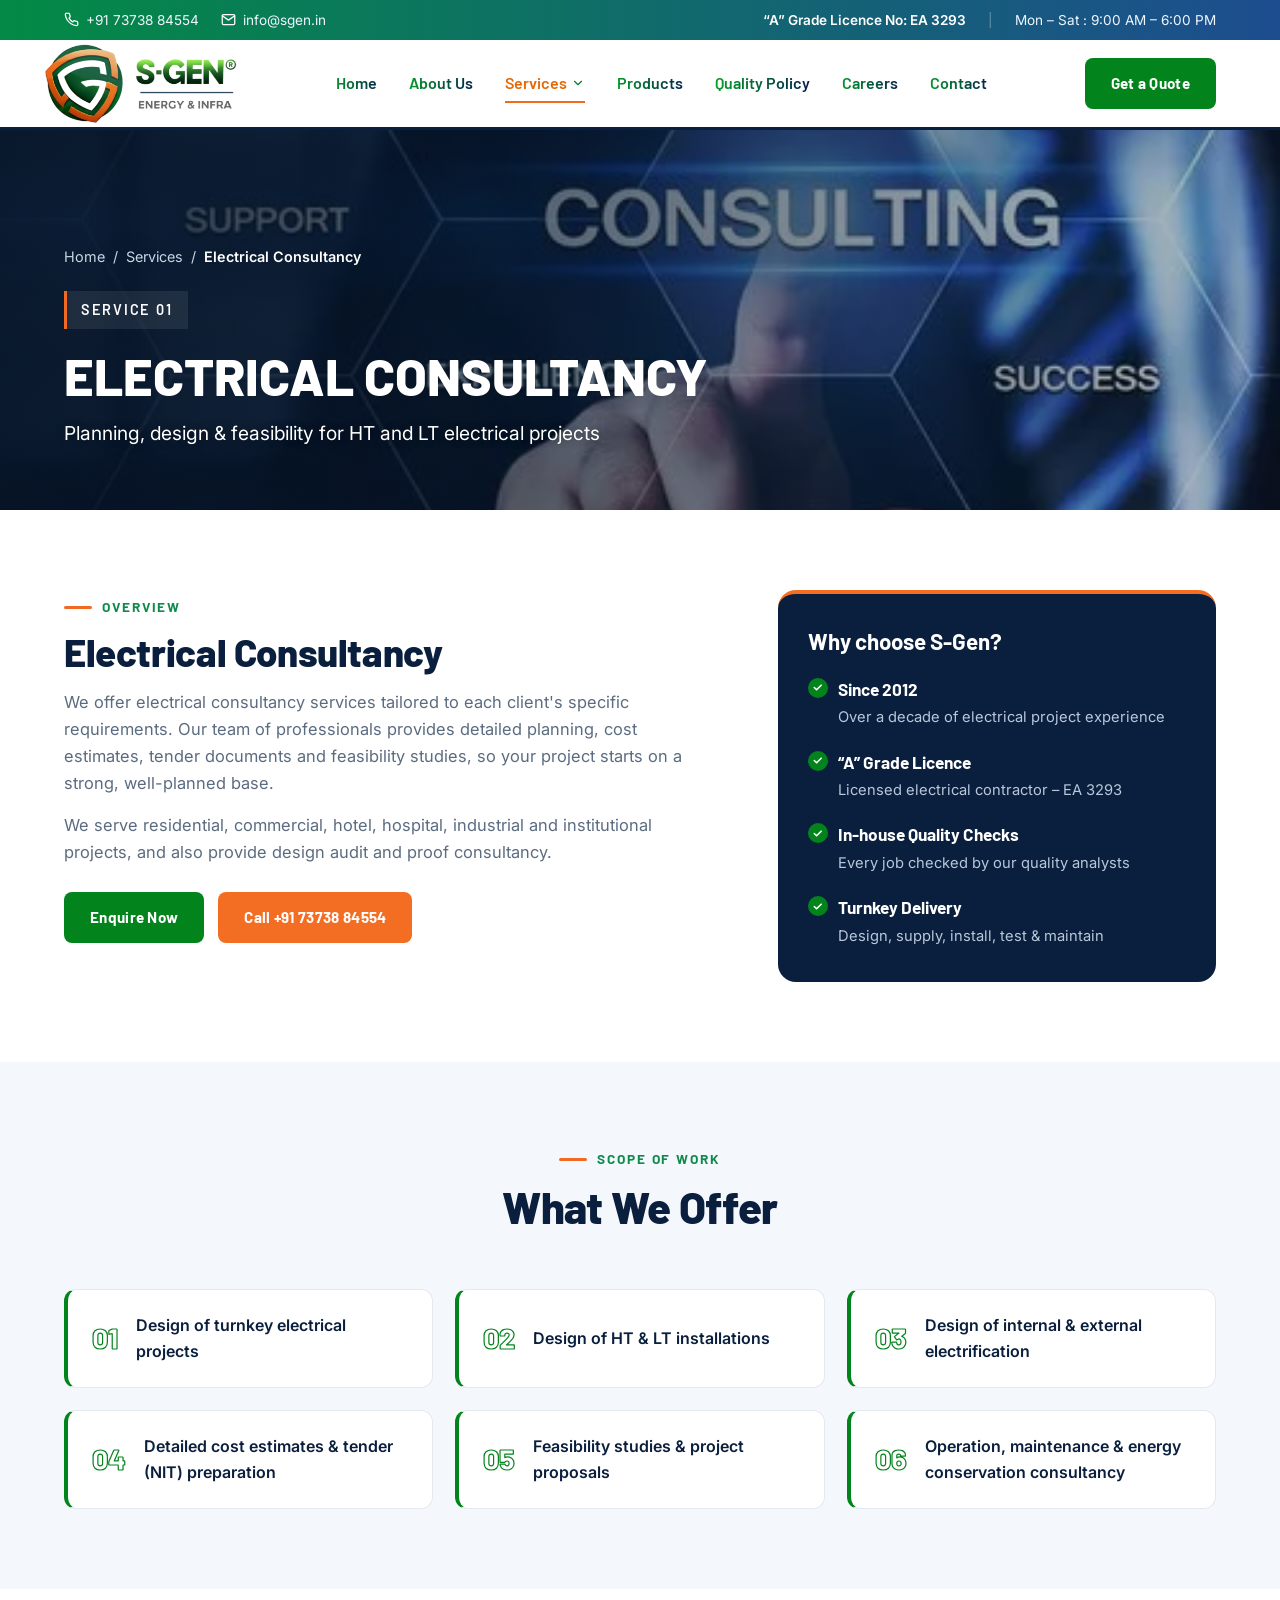
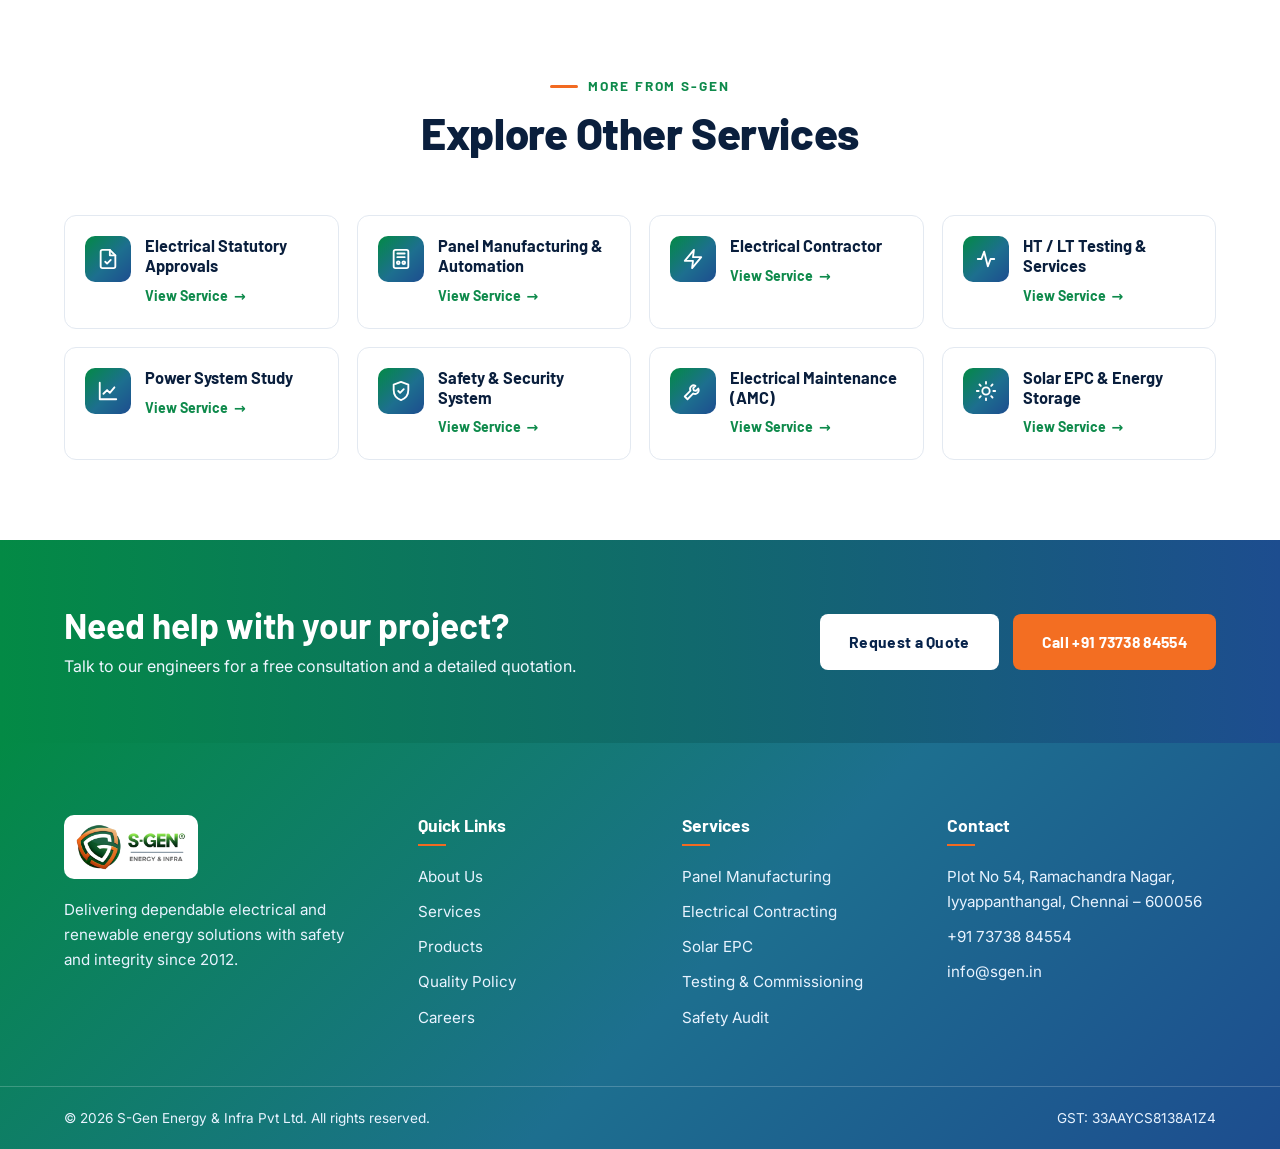
==== service.html @ c8e38b55 "New design,service dropdown and service pages" ====
<!DOCTYPE html>
<html lang="en">
<head>
  <meta charset="UTF-8">
  <meta name="viewport" content="width=device-width, initial-scale=1.0">
  <title>Services | S-Gen Energy &amp; Infra Pvt Ltd</title>
  <meta name="description" content="S-Gen Energy & Infra Pvt Ltd, Chennai – Design, manufacture, installation and maintenance of electrical panels, electrical contracting, Solar EPC, testing & commissioning and electrical safety audits.">

  <!-- Fonts: Barlow (industrial headings) + Inter (clean body) -->
  <link rel="preconnect" href="https://fonts.googleapis.com">
  <link rel="preconnect" href="https://fonts.gstatic.com" crossorigin>
  <link href="https://fonts.googleapis.com/css2?family=Barlow:wght@500;600;700;800&family=Inter:wght@400;500;600;700&display=swap" rel="stylesheet">

  <link rel="stylesheet" href="sgen.css">
  <link rel="icon" href="assets/favicon.ico" sizes="32x32">
</head>

<body id="top">

<!-- ================= TOP BAR ================= -->
<div class="topbar">
  <div class="container topbar-inner">
    <div class="topbar-left">
      <a href="tel:+917373884554">
        <svg viewBox="0 0 24 24" aria-hidden="true"><path d="M22 16.9v3a2 2 0 0 1-2.2 2 19.8 19.8 0 0 1-8.6-3.1 19.5 19.5 0 0 1-6-6A19.8 19.8 0 0 1 2.1 4.2 2 2 0 0 1 4.1 2h3a2 2 0 0 1 2 1.7c.1.9.4 1.8.7 2.7a2 2 0 0 1-.5 2.1L8 9.8a16 16 0 0 0 6 6l1.3-1.3a2 2 0 0 1 2.1-.4c.9.3 1.8.6 2.7.7a2 2 0 0 1 1.7 2z"/></svg>
        +91 73738 84554
      </a>
      <a href="mailto:info@sgen.in">
        <svg viewBox="0 0 24 24" aria-hidden="true"><rect x="2" y="4" width="20" height="16" rx="2"/><path d="m22 6-10 7L2 6"/></svg>
        info@sgen.in
      </a>
    </div>
    <div class="topbar-right">
      <span class="badge-mini">“A” Grade Licence No: EA 3293</span>
      <span class="topbar-sep">|</span>
      <span>Mon – Sat : 9:00 AM – 6:00 PM</span>
    </div>
  </div>
</div>

<!-- ================= HEADER ================= -->
<header class="site-header" id="siteHeader">
  <div class="container header-inner">
    <a href="index.html" class="brand" aria-label="S-Gen Energy & Infra – Home">
      <img src="images/sgenlogo (2).png" alt="S-Gen Energy & Infra Logo" class="site-logo">
    </a>

    <nav id="mainNav" class="nav" aria-label="Main navigation">
      <a href="index.html#home">Home</a>
      <a href="index.html#about">About Us</a>
      <div class="nav-dropdown">
        <a href="index.html#services" class="nav-drop-link active">Services
          <svg class="drop-caret" viewBox="0 0 24 24" aria-hidden="true"><polyline points="6 9 12 15 18 9"></polyline></svg>
        </a>
        <button type="button" class="drop-btn" aria-label="Show services list" aria-expanded="false">
          <svg viewBox="0 0 24 24" aria-hidden="true"><polyline points="6 9 12 15 18 9"></polyline></svg>
        </button>
        <div class="dropdown-menu">
          <a href="service.html?s=consultancy">Electrical Consultancy</a>
          <a href="service.html?s=approvals">Electrical Statutory Approvals</a>
          <a href="service.html?s=panels">Panel Manufacturing &amp; Automation</a>
          <a href="service.html?s=contractor">Electrical Contractor</a>
          <a href="service.html?s=testing">HT / LT Testing &amp; Services</a>
          <a href="service.html?s=power-study">Power System Study</a>
          <a href="service.html?s=safety">Safety &amp; Security System</a>
          <a href="service.html?s=maintenance">Electrical Maintenance</a>
          <a href="service.html?s=solar">Solar EPC &amp; Energy Storage</a>
          <a href="index.html#projects" class="dropdown-projects">Our Projects</a>
        </div>
      </div>
      <a href="index.html#products">Products</a>
      <a href="index.html#quality-policy">Quality Policy</a>
      <a href="index.html#careers">Careers</a>
      <a href="index.html#contact">Contact</a>
      <a href="index.html#contact" class="nav-cta-mobile">Get a Quote</a>
    </nav>

    <div class="header-actions">
      <a href="index.html#contact" class="btn btn-primary header-cta">Get a Quote</a>
      <button id="menuBtn" class="menu-btn" aria-label="Open menu" aria-expanded="false" aria-controls="mainNav">
        <span></span><span></span><span></span>
      </button>
    </div>
  </div>
</header>

<!-- ================= SERVICE BANNER ================= -->
<section class="svc-banner">
  <div class="svc-banner-img" id="svcBannerImg"></div>
  <div class="svc-banner-overlay"></div>
  <div class="container svc-banner-inner">
    <nav class="breadcrumb" aria-label="Breadcrumb">
      <a href="index.html">Home</a><span>/</span><a href="index.html#services">Services</a><span>/</span><strong id="svcCrumb"></strong>
    </nav>
    <span class="hero-eyebrow" id="svcNum">Service</span>
    <h1 id="svcTitle"></h1>
    <p id="svcTagline"></p>
  </div>
</section>

<!-- ================= OVERVIEW ================= -->
<section class="section svc-overview">
  <div class="container svc-overview-grid">
    <div class="svc-overview-text reveal">
      <span class="eyebrow">Overview</span>
      <h2 class="section-title" id="svcHeading"></h2>
      <div id="svcIntro"></div>
      <div class="about-ctas">
        <a href="index.html#contact" class="btn btn-primary">Enquire Now</a>
        <a href="tel:+917373884554" class="btn btn-ghost">Call +91 73738 84554</a>
      </div>
    </div>

    <aside class="svc-why reveal">
      <h3>Why choose S-Gen?</h3>
      <ul>
        <li><strong>Since 2012</strong><span>Over a decade of electrical project experience</span></li>
        <li><strong>&ldquo;A&rdquo; Grade Licence</strong><span>Licensed electrical contractor – EA 3293</span></li>
        <li><strong>In-house Quality Checks</strong><span>Every job checked by our quality analysts</span></li>
        <li><strong>Turnkey Delivery</strong><span>Design, supply, install, test &amp; maintain</span></li>
      </ul>
    </aside>
  </div>
</section>

<!-- ================= WHAT WE OFFER ================= -->
<section class="section svc-offers">
  <div class="container">
    <div class="section-head reveal">
      <span class="eyebrow">Scope of Work</span>
      <h2 class="section-title">What We Offer</h2>
    </div>
    <div class="offer-grid" id="svcOffers"></div>
  </div>
</section>

<!-- ================= OTHER SERVICES ================= -->
<section class="section svc-others">
  <div class="container">
    <div class="section-head reveal">
      <span class="eyebrow">More From S-Gen</span>
      <h2 class="section-title">Explore Other Services</h2>
    </div>
    <div class="others-grid" id="svcOthers"></div>
  </div>
</section>

<!-- ================= CTA BAND ================= -->
<section class="cta-band">
  <div class="container cta-inner">
    <div>
      <h2>Need help with your project?</h2>
      <p>Talk to our engineers for a free consultation and a detailed quotation.</p>
    </div>
    <div class="cta-actions">
      <a href="index.html#contact" class="btn btn-light btn-lg">Request a Quote</a>
      <a href="tel:+917373884554" class="btn btn-ghost btn-lg">Call +91 73738 84554</a>
    </div>
  </div>
</section>

<!-- ================= FOOTER ================= -->
<footer class="site-footer">
  <div class="container footer-grid">
    <div class="footer-brand">
      <img src="images/sgenlogo (2).png" alt="S-Gen Energy & Infra" class="footer-logo">
      <p>Delivering dependable electrical and renewable energy solutions with safety and integrity since 2012.</p>
    </div>

    <div>
      <h4>Quick Links</h4>
      <ul>
        <li><a href="index.html#about">About Us</a></li>
        <li><a href="index.html#services">Services</a></li>
        <li><a href="index.html#products">Products</a></li>
        <li><a href="index.html#quality-policy">Quality Policy</a></li>
        <li><a href="index.html#careers">Careers</a></li>
      </ul>
    </div>

    <div>
      <h4>Services</h4>
      <ul>
        <li><a href="index.html#services">Panel Manufacturing</a></li>
        <li><a href="index.html#services">Electrical Contracting</a></li>
        <li><a href="index.html#services">Solar EPC</a></li>
        <li><a href="index.html#services">Testing &amp; Commissioning</a></li>
        <li><a href="index.html#services">Safety Audit</a></li>
      </ul>
    </div>

    <div>
      <h4>Contact</h4>
      <ul class="footer-contact">
        <li>Plot No 54, Ramachandra Nagar, Iyyappanthangal, Chennai – 600056</li>
        <li><a href="tel:+917373884554">+91 73738 84554</a></li>
        <li><a href="mailto:info@sgen.in">info@sgen.in</a></li>
      </ul>
    </div>
  </div>

  <div class="footer-bottom">
    <div class="container footer-bottom-inner">
      <span>&copy; <span id="year">2026</span> S-Gen Energy &amp; Infra Pvt Ltd. All rights reserved.</span>
      <span>GST: 33AAYCS8138A1Z4</span>
    </div>
  </div>
</footer>

<a href="#top" class="back-to-top" id="backToTop" aria-label="Back to top">
  <svg viewBox="0 0 24 24" aria-hidden="true"><polyline points="6 15 12 9 18 15"></polyline></svg>
</a>

<!-- Service content + page script (all inside this file, no extra JS files needed) -->
<script>
/* =========================================================
   S-GEN SERVICES DATA — edit text / pictures here
   (used by service.html)
   ========================================================= */
const SGEN_SERVICES = [
  {
    "id": "consultancy",
    "num": 1,
    "title": "Electrical Consultancy",
    "tagline": "Planning, design & feasibility for HT and LT electrical projects",
    "short": "Detailed planning, cost estimates, tender support and feasibility studies for HT &amp; LT installations and turnkey projects.",
    "img": "excess-saving-proposal-consultancy-services-500x500.webp",
    "icon": "<svg viewBox=\"0 0 24 24\" aria-hidden=\"true\"><path d=\"M14 2H6a2 2 0 0 0-2 2v16a2 2 0 0 0 2 2h12a2 2 0 0 0 2-2V8z\"/><path d=\"M14 2v6h6M8 13h8M8 17h5\"/></svg>",
    "intro": [
      "We offer electrical consultancy services tailored to each client's specific requirements. Our team of professionals provides detailed planning, cost estimates, tender documents and feasibility studies, so your project starts on a strong, well-planned base.",
      "We serve residential, commercial, hotel, hospital, industrial and institutional projects, and also provide design audit and proof consultancy."
    ],
    "offers": [
      "Design of turnkey electrical projects",
      "Design of HT &amp; LT installations",
      "Design of internal &amp; external electrification",
      "Detailed cost estimates &amp; tender (NIT) preparation",
      "Feasibility studies &amp; project proposals",
      "Operation, maintenance &amp; energy conservation consultancy"
    ]
  },
  {
    "id": "approvals",
    "num": 2,
    "title": "Electrical Statutory Approvals",
    "tagline": "Hassle-free statutory approvals and liaisoning, start to finish",
    "short": "End-to-end support for electrical approvals and liaisoning with statutory authorities.",
    "img": "images/services/approvals.jpg",
    "icon": "<svg viewBox=\"0 0 24 24\" aria-hidden=\"true\"><path d=\"M14 2H6a2 2 0 0 0-2 2v16a2 2 0 0 0 2 2h12a2 2 0 0 0 2-2V8z\"/><path d=\"M14 2v6h6M9 15l2 2 4-4\"/></svg>",
    "intro": [
      "Getting statutory approvals can be slow and confusing. We handle the complete process for you – documentation, drawings, submissions and follow-up – so your installation is approved and energised without delays.",
      "As an “A” Grade licensed electrical contractor (Licence No. EA 3293), we understand the rules and work closely with the authorities."
    ],
    "offers": [
      "Preparation of approval drawings &amp; documents",
      "Liaisoning with Electrical Inspectorate &amp; TANGEDCO",
      "HT / LT service connection applications",
      "Load sanction &amp; enhancement",
      "Inspection support &amp; safety certificates",
      "Follow-up until final approval"
    ]
  },
  {
    "id": "panels",
    "num": 3,
    "title": "Panel Manufacturing &amp; Automation",
    "tagline": "In-house electrical panels and automation, built to your specifications",
    "short": "LT, PCC, MCC, APFC and control panels, plus industrial automation systems built to your specifications.",
    "img": "panel board design.jpg",
    "icon": "<svg viewBox=\"0 0 24 24\" aria-hidden=\"true\"><rect x=\"4\" y=\"2\" width=\"16\" height=\"20\" rx=\"2\"/><path d=\"M8 6h8M8 10h8\"/><circle cx=\"9\" cy=\"16\" r=\"1.5\"/><circle cx=\"15\" cy=\"16\" r=\"1.5\"/></svg>",
    "intro": [
      "We design and manufacture a wide range of electrical panels in-house. Every panel goes through strict quality checks by our quality analysts, and is known for its smooth finish, reliability and corrosion resistance.",
      "We also build automation and control panels that make industrial operations safer and more efficient."
    ],
    "offers": [
      "Main LT panels &amp; Power Control Centres (PCC)",
      "Motor Control Centres (MCC)",
      "APFC (Automatic Power Factor Correction) panels",
      "Distribution boards &amp; feeder pillars",
      "PLC &amp; automation control panels",
      "Custom panels built to your specifications"
    ]
  },
  {
    "id": "contractor",
    "num": 4,
    "title": "Electrical Contractor",
    "tagline": "Turnkey HT & LT electrical works for industry and commerce",
    "short": "HT/LT works – bus ducts, rising mains, cable trays, cable laying &amp; termination, indoor/outdoor lighting and earthing.",
    "img": "lt-panel-installation-service.jpg",
    "icon": "<svg viewBox=\"0 0 24 24\" aria-hidden=\"true\"><path d=\"M13 2 3 14h9l-1 8 10-12h-9z\"/></svg>",
    "intro": [
      "We are a trusted electrical contractor for industrial, commercial and institutional projects. From the main incomer to the last light point, we handle complete HT and LT electrical works on a turnkey basis.",
      "Our experienced site engineers and technicians follow safety standards on every site and complete work on schedule."
    ],
    "offers": [
      "HT &amp; LT electrical installation works",
      "Bus ducts &amp; rising mains",
      "Cable trays, cable laying &amp; termination",
      "Internal &amp; external electrification",
      "Indoor / outdoor lighting installation",
      "Earthing &amp; lightning protection systems"
    ]
  },
  {
    "id": "testing",
    "num": 5,
    "title": "HT / LT Testing &amp; Services",
    "tagline": "Certified testing, calibration and commissioning of HT & LT systems",
    "short": "Testing, relay calibration and commissioning of HT and LT systems by certified engineers.",
    "img": "ht testing service image.webp",
    "icon": "<svg viewBox=\"0 0 24 24\" aria-hidden=\"true\"><path d=\"M3 12h4l3-8 4 16 3-8h4\"/></svg>",
    "intro": [
      "Before any system is energised, it must be tested properly. Our certified engineers test, calibrate and commission HT and LT equipment using modern testing instruments, and provide clear test reports.",
      "Regular testing also helps find problems early, before they cause breakdowns."
    ],
    "offers": [
      "Transformer testing &amp; oil testing",
      "Relay testing &amp; calibration",
      "Breaker, CT &amp; PT testing",
      "Cable insulation (IR / HV) testing",
      "Earth resistance testing",
      "Pre-commissioning checks &amp; test reports"
    ]
  },
  {
    "id": "power-study",
    "num": 6,
    "title": "Power System Study",
    "tagline": "Analysis that makes your power system safer and more efficient",
    "short": "Load flow, power quality and protection studies to keep your electrical system safe and efficient.",
    "img": "images/services/power-study.jpg",
    "icon": "<svg viewBox=\"0 0 24 24\" aria-hidden=\"true\"><path d=\"M3 3v18h18\"/><path d=\"m7 15 4-4 3 3 5-6\"/></svg>",
    "intro": [
      "A power system study shows how your electrical network really performs. We analyse your system to find weak points, improve power quality and make sure protection devices work correctly during faults.",
      "The result is a safer, more efficient and more reliable power system, with lower energy losses."
    ],
    "offers": [
      "Load flow analysis",
      "Short circuit study",
      "Protection relay coordination",
      "Harmonic analysis &amp; power quality study",
      "Power factor improvement study",
      "Energy audit &amp; loss reduction"
    ]
  },
  {
    "id": "safety",
    "num": 7,
    "title": "Safety &amp; Security System",
    "tagline": "Protecting people and property with audits and safety systems",
    "short": "Electrical safety audits, safety and security system installations for all sectors.",
    "img": "images/services/safety.jpg",
    "icon": "<svg viewBox=\"0 0 24 24\" aria-hidden=\"true\"><path d=\"M12 2 4 5v6c0 5 3.4 9.3 8 11 4.6-1.7 8-6 8-11V5z\"/><path d=\"m9 12 2 2 4-4\"/></svg>",
    "intro": [
      "The safety of people and property comes first. We carry out electrical safety audits and install safety and security systems that protect your premises around the clock.",
      "Our audits clearly identify risks and give practical, cost-effective recommendations."
    ],
    "offers": [
      "Electrical safety audits &amp; inspections",
      "Thermography (hot-spot) surveys",
      "Fire alarm &amp; detection systems",
      "CCTV &amp; surveillance systems",
      "Access control systems",
      "Earthing &amp; lightning arrester checks"
    ]
  },
  {
    "id": "maintenance",
    "num": 8,
    "title": "Electrical Maintenance (AMC)",
    "tagline": "Annual maintenance contracts that prevent costly breakdowns",
    "short": "Annual maintenance for all HT/LT electrical equipment, along with skilled manpower services.",
    "img": "images/services/maintenance.jpg",
    "icon": "<svg viewBox=\"0 0 24 24\" aria-hidden=\"true\"><path d=\"M14.7 6.3a4 4 0 0 0-5.4 5.4L3 18l3 3 6.3-6.3a4 4 0 0 0 5.4-5.4l-2.5 2.5-2.4-.6-.6-2.4z\"/></svg>",
    "intro": [
      "Regular maintenance keeps your electrical system running without unexpected breakdowns. Our Annual Maintenance Contract (AMC) covers all HT and LT electrical equipment, with planned visits and quick breakdown support.",
      "We can also provide skilled manpower for day-to-day operation of your electrical systems."
    ],
    "offers": [
      "Annual Maintenance Contracts (AMC) for HT &amp; LT equipment",
      "Preventive &amp; scheduled maintenance",
      "Breakdown &amp; emergency support",
      "Transformer &amp; panel maintenance",
      "Skilled manpower / O&amp;M services",
      "Maintenance reports &amp; records"
    ]
  },
  {
    "id": "solar",
    "num": 9,
    "title": "Solar EPC &amp; Energy Storage",
    "tagline": "Clean solar power with battery and hybrid backup systems",
    "short": "Rooftop and ground-mounted solar EPC with battery and hybrid backup systems.",
    "img": "images/services/solar.jpg",
    "icon": "<svg viewBox=\"0 0 24 24\" aria-hidden=\"true\"><circle cx=\"12\" cy=\"12\" r=\"4\"/><path d=\"M12 2v2M12 20v2M4.9 4.9l1.4 1.4M17.7 17.7l1.4 1.4M2 12h2M20 12h2M4.9 19.1l1.4-1.4M17.7 6.3l1.4-1.4\"/></svg>",
    "intro": [
      "Cut your power bills with clean solar energy. We provide complete solar EPC – design, supply, installation and commissioning – for rooftop and ground-mounted systems, along with battery and hybrid backup solutions.",
      "We design every system for your site and energy needs, so you get the best return on investment."
    ],
    "offers": [
      "Rooftop &amp; ground-mounted solar plants",
      "On-grid, off-grid &amp; hybrid systems",
      "Battery energy storage &amp; backup",
      "Net-metering approvals",
      "Solar plant operation &amp; maintenance",
      "Energy savings assessment"
    ]
  }
];

/* =========================================================
   SERVICE PAGE — fills service.html from services-data.js
   Link format: service.html?s=consultancy
   ========================================================= */
(function () {
  if (typeof SGEN_SERVICES === "undefined") return;

  const params = new URLSearchParams(location.search);
  const svc = SGEN_SERVICES.find((x) => x.id === params.get("s")) || SGEN_SERVICES[0];
  const $ = (id) => document.getElementById(id);
  const num = String(svc.num).padStart(2, "0");

  // Banner
  document.title = `${svc.title.replace(/&amp;/g, "&")} | S-Gen Energy & Infra Pvt Ltd`;
  $("svcBannerImg").style.backgroundImage = `url("${encodeURI(svc.img)}")`;
  $("svcNum").textContent = `Service ${num}`;
  $("svcTitle").innerHTML = svc.title;
  $("svcCrumb").innerHTML = svc.title;
  $("svcTagline").textContent = svc.tagline;

  // Overview
  $("svcHeading").innerHTML = svc.title;
  $("svcIntro").innerHTML = svc.intro.map((p) => `<p>${p}</p>`).join("");

  // What we offer
  $("svcOffers").innerHTML = svc.offers.map((o, i) => `
    <div class="offer-card reveal">
      <span class="offer-num">${String(i + 1).padStart(2, "0")}</span>
      <p>${o}</p>
    </div>`).join("");

  // Other services
  $("svcOthers").innerHTML = SGEN_SERVICES.filter((x) => x.id !== svc.id).map((x) => `
    <a class="other-card reveal" href="service.html?s=${x.id}">
      <div class="service-icon">${x.icon}</div>
      <div>
        <h3>${x.title}</h3>
        <span class="btn-link">View Service <span aria-hidden="true">→</span></span>
      </div>
    </a>`).join("");
})();

/* Safety: if anything stops the scroll animation, still show all content after 1.5s */
setTimeout(function () {
  document.querySelectorAll(".reveal").forEach(function (el) { el.classList.add("in-view"); });
}, 1500);
</script>
<script src="sgen.js"></script>
</body>
</html>
---- sgen.css ----
/* =========================================================
   S-GEN ENERGY & INFRA — Corporate Theme
   Colours: Deep Navy (trust) + Brand Green (energy) + Orange (action)
   ========================================================= */

:root {
  --navy-900: #061528;
  --navy-800: #0a1f3d;
  --navy-700: #12305a;
  --green-600: #0e8a4b;
  --green-500: #12a35a;
  --orange-500: #f26a21;
  --orange-600: #d9561a;

  /* Your original brand colours */
  --brand-green: #03831c;
  --brand-orange: #f36e22;
  --hover-bg: #d9d9d9;
  --hover-text: #07234b;
  --grad-brand: linear-gradient(135deg, #038a45 0%, #1d6f8f 55%, #1d4d8f 100%);
  --grad-brand-h: linear-gradient(90deg, #038a45 0%, #1d4d8f 100%);

  --bg: #ffffff;
  --bg-soft: #f4f7fb;
  --text: #0f1b2d;
  --muted: #5b6b80;
  --line: #e3e9f1;

  --radius: 14px;
  --radius-sm: 8px;
  --shadow-sm: 0 2px 8px rgba(10, 31, 61, 0.06);
  --shadow-md: 0 12px 32px rgba(10, 31, 61, 0.10);
  --shadow-lg: 0 24px 60px rgba(10, 31, 61, 0.18);

  --font-head: "Barlow", "Segoe UI", system-ui, sans-serif;
  --font-body: "Inter", "Segoe UI", system-ui, -apple-system, Roboto, Arial, sans-serif;

  --topbar-h: 40px;
  --header-h: 90px;
  --container: 1200px;
}

/* ---------- Reset ---------- */
*, *::before, *::after { box-sizing: border-box; margin: 0; padding: 0; }
html { scroll-behavior: smooth; scroll-padding-top: calc(var(--header-h) + 8px); }
body {
  font-family: var(--font-body);
  font-size: 16px;
  line-height: 1.65;
  color: var(--text);
  background: var(--bg);
  -webkit-font-smoothing: antialiased;
  overflow-x: hidden;
}
img { max-width: 100%; display: block; }
a { color: inherit; text-decoration: none; }
ul { list-style: none; }
button { font: inherit; cursor: pointer; }
svg { fill: none; stroke: currentColor; stroke-width: 2; stroke-linecap: round; stroke-linejoin: round; }

.container {
  width: 100%;
  max-width: var(--container);
  margin-inline: auto;
  padding-inline: 24px;
}

/* ---------- Typography helpers ---------- */
h1, h2, h3, h4 { font-family: var(--font-head); line-height: 1.2; color: var(--navy-800); }

.eyebrow {
  display: inline-flex;
  align-items: center;
  gap: 10px;
  font-family: var(--font-head);
  font-weight: 700;
  font-size: 0.85rem;
  letter-spacing: 0.14em;
  text-transform: uppercase;
  color: var(--green-600);
  margin-bottom: 10px;
}
.eyebrow::before {
  content: "";
  width: 28px;
  height: 3px;
  background: var(--orange-500);
  border-radius: 2px;
}
.eyebrow-light { color: #ffffff; }

.section { padding: 96px 0; }
.section-head { max-width: 680px; margin: 0 auto 56px; text-align: center; }
.section-head .eyebrow { justify-content: center; }
.section-title {
  font-size: clamp(2rem, 3.4vw, 2.75rem);
  font-weight: 800;
  letter-spacing: -0.01em;
  margin-bottom: 14px;
}
.section-sub { color: var(--muted); font-size: 1.05rem; }
.section-head-light .section-title { color: #fff; }
.section-head-light .section-sub { color: #e8f3ff; }

/* ---------- Buttons ---------- */
.btn {
  display: inline-flex;
  align-items: center;
  justify-content: center;
  gap: 8px;
  padding: 11px 24px;
  border-radius: var(--radius-sm);
  font-family: var(--font-head);
  font-weight: 700;
  font-size: 0.95rem;
  letter-spacing: 0.02em;
  border: 2px solid transparent;
  transition: background 0.25s, color 0.25s, border-color 0.25s, transform 0.25s, box-shadow 0.25s;
  white-space: nowrap;
}
.btn-lg { padding: 13px 27px; font-size: 0.98rem; }
.btn-primary { background: var(--brand-green); color: #fff; box-shadow: 0 8px 20px rgba(3, 131, 28, 0.28); }
.btn-ghost, .btn-outline-dark { background: var(--brand-orange); color: #fff; box-shadow: 0 8px 20px rgba(243, 110, 34, 0.28); }
.btn-light { background: #fff; color: var(--hover-text); }
/* Same hover for every button (your original style) */
.btn-primary:hover, .btn-ghost:hover, .btn-outline-dark:hover, .btn-light:hover {
  background: var(--hover-bg);
  border-color: var(--hover-bg);
  color: var(--hover-text);
  box-shadow: none;
  transform: translateY(-0.8px);
}

.btn-link {
  display: inline-flex;
  align-items: center;
  gap: 6px;
  background: none;
  border: none;
  padding: 0;
  font-family: var(--font-head);
  font-weight: 700;
  color: var(--green-600);
  transition: gap 0.2s, color 0.2s;
}
.btn-link:hover { gap: 10px; color: var(--orange-500); }

/* =========================================================
   TOP BAR
   ========================================================= */
.topbar {
  background: var(--grad-brand-h);
  color: #eef6ff;
  font-size: 0.85rem;
  height: var(--topbar-h);
  display: flex;
  align-items: center;
}
.topbar-inner { display: flex; justify-content: space-between; align-items: center; gap: 16px; }
.topbar-left, .topbar-right { display: flex; align-items: center; gap: 22px; }
.topbar a { display: inline-flex; align-items: center; gap: 7px; transition: color 0.2s; }
.topbar a:hover { color: #fff; }
.topbar svg { width: 15px; height: 15px; color: #fff; }
.badge-mini { color: #fff; font-weight: 600; }
.topbar-sep { opacity: 0.35; }

/* =========================================================
   HEADER
   ========================================================= */
.site-header {
  position: sticky;
  top: 0;
  z-index: 1000;
  height: var(--header-h);
  background: rgba(255, 255, 255, 0.97);
  backdrop-filter: blur(10px);
  border-bottom: 3px solid #0a1f3d; /* solid dark navy line */
  transition: box-shadow 0.3s, height 0.3s;
}
.site-header.scrolled { box-shadow: var(--shadow-md); }
.header-inner { height: 100%; display: flex; align-items: center; justify-content: space-between; gap: 24px; }

.brand { display: flex; align-items: center; flex-shrink: 0; margin-left: -20px; }
.site-logo { height: 85px; width: auto; object-fit: contain; }

.nav { display: flex; align-items: center; gap: 4px; }
.nav a {
  position: relative;
  padding: 10px 14px;
  font-family: var(--font-head);
  font-weight: 600;
  font-size: 1rem;
  background: linear-gradient(90deg, #07b124, #010b53);
  -webkit-background-clip: text;
  background-clip: text;
  -webkit-text-fill-color: transparent;
  color: transparent;
  transition: color 0.2s;
}
.nav a::after {
  content: "";
  position: absolute;
  left: 14px;
  right: 14px;
  bottom: 4px;
  height: 2px;
  background: var(--orange-500);
  transform: scaleX(0);
  transform-origin: left;
  transition: transform 0.25s ease;
}
.nav a:hover { background: none; -webkit-text-fill-color: #f75003; color: #f75003; }
.nav a.active { background: none; -webkit-text-fill-color: #e46905; color: #e46905; }
.nav a:hover::after, .nav a.active::after { transform: scaleX(1); }
.nav-cta-mobile { display: none; }

.header-actions { display: flex; align-items: center; gap: 14px; }

.menu-btn {
  display: none;
  width: 44px;
  height: 44px;
  border: 1px solid var(--line);
  border-radius: var(--radius-sm);
  background: #fff;
  flex-direction: column;
  align-items: center;
  justify-content: center;
  gap: 5px;
}
.menu-btn span { width: 20px; height: 2px; background: var(--navy-800); border-radius: 2px; transition: transform 0.3s, opacity 0.3s; }
.menu-btn.open span:nth-child(1) { transform: translateY(7px) rotate(45deg); }
.menu-btn.open span:nth-child(2) { opacity: 0; }
.menu-btn.open span:nth-child(3) { transform: translateY(-7px) rotate(-45deg); }

/* =========================================================
   HERO SLIDER
   ========================================================= */
.hero-viewport {
  position: relative;
  height: calc(100vh - var(--header-h) - var(--topbar-h));
  min-height: 560px;
  max-height: 860px;
  overflow: hidden;
  background: var(--navy-900);
}
.hero-slides { position: relative; width: 100%; height: 100%; }
.hero-slide {
  position: absolute;
  inset: 0;
  background-color: var(--navy-800);
  background-size: cover;
  background-position: center;
  opacity: 0;
  visibility: hidden;
  transform: scale(1.08);
  transition: opacity 1.2s ease, transform 7s ease, visibility 1.2s;
}
.hero-slide.active { opacity: 1; visibility: visible; transform: scale(1); z-index: 1; }

.hero-overlay {
  position: absolute;
  inset: 0;
  background:
    linear-gradient(90deg, rgba(6, 21, 40, 0.72) 0%, rgba(6, 21, 40, 0.42) 45%, rgba(6, 21, 40, 0.05) 100%),
    linear-gradient(0deg, rgba(6, 21, 40, 0.3), transparent 35%);
}

.hero-content {
  position: relative;
  z-index: 2;
  height: 100%;
  display: flex;
  flex-direction: column;
  justify-content: center;
  align-items: flex-start;
  text-align: left;
  padding-top: 56px;
  padding-bottom: 80px; /* keeps buttons clear of dots & progress bar */
}
.hero-eyebrow {
  display: inline-block;
  padding: 7px 16px 7px 14px;
  margin-bottom: 26px;
  border-left: 3px solid var(--orange-500);
  background: rgba(255, 255, 255, 0.08);
  color: #fff;
  font-family: var(--font-head);
  font-weight: 600;
  font-size: 0.9rem;
  letter-spacing: 0.12em;
  text-transform: uppercase;
}
.hero-content h1 {
  color: #fff;
  font-size: clamp(2.1rem, 4vw, 3.6rem);
  font-weight: 800;
  line-height: 1.15;
  letter-spacing: 0.01em;
  text-transform: uppercase;
  max-width: 860px;
  margin-bottom: 24px;
  text-shadow: 0 2px 12px rgba(0, 0, 0, 0.35);
}
.hero-content .lead {
  color: #ffffff;
  text-shadow: 0 1px 8px rgba(0, 0, 0, 0.45);
  font-size: clamp(1.08rem, 1.6vw, 1.32rem);
  line-height: 1.7;
  max-width: 640px;
  margin-bottom: 36px;
}
.hero-ctas { display: flex; flex-wrap: wrap; justify-content: flex-start; gap: 30px; }
.hero-ctas .btn { padding: 11px 24px; font-size: 0.95rem; border-radius: 6px; }
.hero-ctas .btn:hover{transform: translateY(-0.8px);}

/* Short laptop screens (e.g. 1366x768) */
@media (max-height: 800px) and (min-width: 769px) {
  .hero-content h1 { font-size: clamp(2rem, 3.5vw, 3rem); margin-bottom: 20px; }
  .hero-eyebrow { margin-bottom: 22px; }
  .hero-content .lead { font-size: clamp(1.05rem, 1.5vw, 1.22rem); margin-bottom: 30px; }
  .hero-content { padding-top: 44px; padding-bottom: 60px; }
}

/* Letter-by-letter animation (used by sgen.js) */
.hero-slide h1 .hero-word-wrap { display: inline-block; white-space: nowrap; }
.hero-slide h1 .hero-letter { display: inline-block; }
.hero-slide h1.animate-words .hero-letter {
  animation: letterIn 0.7s ease both;
  animation-delay: var(--letter-delay, 0s);
}
@keyframes letterIn {
  from { opacity: 0; transform: translateY(24px); filter: blur(4px); }
  to   { opacity: 1; transform: translateY(0); filter: blur(0); }
}
/* Eyebrow / lead / buttons fade up after heading */
.hero-slide .hero-eyebrow,
.hero-slide .lead { opacity: 0; transform: translateY(20px); }

.hero-slide.active .hero-eyebrow { animation: fadeUp 0.7s ease 0.1s forwards; }
.hero-slide.active .lead         { animation: fadeUp 0.7s ease 0.9s forwards; }

@keyframes fadeUp { to { opacity: 1; transform: translateY(0); } }

/* Arrows */
.hero-controls {
  position: absolute;
  inset: 0;
  z-index: 5;
  display: flex;
  align-items: center;
  justify-content: space-between;
  padding: 0 28px;
  pointer-events: none;
}
.hero-controls .hero-arrow { pointer-events: auto; }
.hero-arrow {
  width: 52px;
  height: 52px;
  border-radius: 50%;
  border: 1px solid rgba(255, 255, 255, 0.35);
  background: rgba(255, 255, 255, 0.06);
  color: #fff;
  display: grid;
  place-items: center;
  transition: background 0.25s, border-color 0.25s;
}
.hero-arrow svg { width: 22px; height: 22px; }
.hero-arrow:hover { background: #1a7a02; border-color: #1a7a02; }

/* Dots */
.hero-pagination {
  position: absolute;
  left: 50%;
  bottom: 34px;
  transform: translateX(-50%);
  z-index: 5;
  display: flex;
  gap: 10px;
}
.hero-pagination button {
  width: 10px;
  height: 10px;
  border: none;
  border-radius: 10px;
  background: rgba(255, 255, 255, 0.45);
  transition: width 0.3s, background 0.3s;
}
.hero-pagination button.active { width: 34px; background: #ffffff; }

/* Progress bar */
.hero-progress { position: absolute; left: 0; right: 0; bottom: 0; height: 4px; background: rgba(255, 255, 255, 0.12); z-index: 5; }
.hero-progress span { display: block; height: 100%; width: 0; background: linear-gradient(90deg, var(--green-500), var(--orange-500)); }
.hero-progress span.run { animation: progress linear forwards; animation-duration: var(--auto, 6000ms); }
@keyframes progress { from { width: 0; } to { width: 100%; } }

/* =========================================================
   TRUST STRIP
   ========================================================= */
.trust-strip { background: var(--grad-brand-h); color: #fff; position: relative; z-index: 2; }
.trust-grid { display: grid; grid-template-columns: repeat(4, 1fr); }
.trust-item {
  padding: 30px 24px;
  border-right: 1px solid rgba(255, 255, 255, 0.2);
  display: flex;
  flex-direction: column;
  gap: 4px;
}
.trust-item:last-child { border-right: none; }
.trust-item strong { font-family: var(--font-head); font-size: 1.7rem; font-weight: 800; color: #fff; }
.trust-item strong::after { content: ""; display: block; width: 30px; height: 3px; margin-top: 8px; background: var(--brand-orange); }
.trust-item span { color: #e8f3ff; font-size: 0.92rem; }

/* =========================================================
   ABOUT
   ========================================================= */
.about { background: var(--bg); }
.about-grid { display: grid; grid-template-columns: 1fr 1.1fr; gap: 72px; align-items: center; }

.about-media { position: relative; }
.about-photo {
  display: block;
  width: 100%;
  height: auto;               /* show the full photo, no cropping */
  border-radius: var(--radius);
  box-shadow:0 12px 30px rgba(10, 31,61,0.18);
  background: var(--bg-soft);
}
.about-badge {
  position: absolute;
  z-index: 2;
  top: 18px;                  /* sits on the roof area, away from faces */
  right: 18px;
  background: var(--grad-brand);
  color: #fff;
  padding: 12px 18px;
  border-radius: 10px;
  box-shadow: var(--shadow-md);
  max-width: 200px;
}
.about-badge strong { display: block; font-family: var(--font-head); font-size: 1.3rem; line-height: 1.1; }
.about-badge span { font-size: 0.8rem; opacity: 0.95; line-height: 1.4; display: block; }

.about-text .section-title { margin-bottom: 6px; }
.about-sub { font-family: var(--font-head); font-weight: 600; color: var(--orange-500); font-size: 1.1rem; letter-spacing: 0.06em; margin-bottom: 20px; }
.about-text p { color: var(--muted); margin-bottom: 14px; }

.check-list { display: grid; grid-template-columns: 1fr 1fr; gap: 10px 20px; margin: 24px 0 32px; }
.check-list li { position: relative; padding-left: 30px; font-weight: 600; color: var(--navy-800); font-size: 0.95rem; }
.check-list li::before {
  content: "";
  position: absolute;
  left: 0;
  top: 3px;
  width: 20px;
  height: 20px;
  border-radius: 50%;
  background: var(--green-600) url("data:image/svg+xml,%3Csvg xmlns='http://www.w3.org/2000/svg' viewBox='0 0 24 24' fill='none' stroke='white' stroke-width='3' stroke-linecap='round' stroke-linejoin='round'%3E%3Cpath d='m5 12 5 5L20 7'/%3E%3C/svg%3E") center / 12px no-repeat;
}
.about-ctas { display: flex; flex-wrap: wrap; gap: 14px; }

/* Vision / Mission / Values */
.vmv-grid { display: grid; grid-template-columns: repeat(3, 1fr); gap: 28px; margin-top: 110px; align-items: start; }
.vmv-card {
  background: #fff;
  border: 1px solid var(--line);
  border-top: 4px solid var(--green-600);
  border-radius: var(--radius);
  padding: 34px 30px;
  box-shadow: var(--shadow-sm);
  transition: transform 0.3s, box-shadow 0.3s, border-color 0.3s;
}
.vmv-card:hover { transform: translateY(-6px); box-shadow: var(--shadow-md); border-top-color: var(--orange-500); }
.vmv-icon {
  width: 56px;
  height: 56px;
  border-radius: 12px;
  background: rgba(14, 138, 75, 0.1);
  color: var(--green-600);
  display: grid;
  place-items: center;
  margin-bottom: 20px;
}
.vmv-icon svg { width: 28px; height: 28px; }
.vmv-card h3 { font-size: 1.4rem; margin-bottom: 12px; }
.vmv-card p, .vmv-card li { color: var(--muted); font-size: 0.97rem; }

.mission-full {
  max-height: 0;
  overflow: hidden;
  opacity: 0;
  transition: max-height 0.5s ease, opacity 0.35s ease, margin 0.3s;
  display: grid;
  gap: 8px;
}
.mission-full.open { max-height: 900px; opacity: 1; margin-top: 14px; }
.mission-full li, .values-list li { position: relative; padding-left: 18px; }
.mission-full li::before, .values-list li::before {
  content: "";
  position: absolute;
  left: 0;
  top: 10px;
  width: 7px;
  height: 7px;
  background: var(--orange-500);
  border-radius: 2px;
}
.values-list { display: grid; gap: 12px; }
.values-list strong { color: var(--navy-800); }
.mission-card .btn-view-toggle { margin-top: 16px; }

/* Company info */
.company-info {
  margin-top: 64px;
  background: var(--grad-brand);
  border-radius: 20px;
  padding: 48px;
  color: #ffffffff;
  position: relative;
  overflow: hidden;
}
.company-info::after {
  content: "";
  position: absolute;
  right: -80px;
  top: -80px;
  width: 280px;
  height: 280px;
  border-radius: 50%;
  border: 40px solid rgba(255, 255, 255, 0.08);
}
.company-info-head h3 { color: #fff; font-size: 1.8rem; margin-bottom: 28px; }
.info-grid {
  position: relative;
  z-index: 1;
  display: grid;
  grid-template-columns: repeat(2, 1fr);
  grid-template-rows: repeat(5,auto);
  grid-auto-flow: column;
  gap: 0 48px;
}
.info-grid > div {
  display: grid;
  grid-template-columns: 180px 1fr;
  gap: 16px;
  padding: 14px 0;
  border-bottom: 1px solid rgba(255, 255, 255, 0.2);
}
.info-grid dt { color: #d6ecff; font-size: 0.85rem; font-weight: 600; text-transform: uppercase; letter-spacing: 0.06em; }
.info-grid dd { color: #fff; font-weight: 500; }
.info-grid a:hover { color: #ffd9c2; }

/* About Us — alignment fix */
.about-grid { align-items: start; }   /* photo and text both start at the top */

.about-company {
  font-size: clamp(1.6rem, 2.4vw, 2rem);
  font-weight: 800;
  color: var(--navy-800);
  margin-bottom: 16px;
}

/* =========================================================
   SERVICES
   ========================================================= */
.services { background: var(--bg-soft); }
.service-grid { display: grid; grid-template-columns: repeat(3, 1fr); gap: 26px; }
.service-card {
  position: relative;
  background: #fff;
  border-radius: var(--radius);
  padding: 36px 30px;
  border: 1px solid var(--line);
  overflow: hidden;
  transition: transform 0.3s, box-shadow 0.3s;
}
.service-card::before {
  content: "";
  position: absolute;
  left: 0;
  bottom: 0;
  width: 100%;
  height: 4px;
  background: linear-gradient(90deg, var(--green-600), var(--orange-500));
  transform: scaleX(0);
  transform-origin: left;
  transition: transform 0.35s ease;
}
.service-card:hover { transform: translateY(-6px); box-shadow: var(--shadow-md); }
.service-card:hover::before { transform: scaleX(1); }
.service-icon {
  width: 62px;
  height: 62px;
  border-radius: 14px;
  background: var(--grad-brand);
  color: #fff;
  display: grid;
  place-items: center;
  margin-bottom: 22px;
  transition: background 0.3s;
}
.service-icon svg { width: 30px; height: 30px; }
.service-card:hover .service-icon { background: var(--brand-orange); }
.service-card h3 { font-size: 1.3rem; margin-bottom: 10px; }
.service-card p { color: var(--muted); font-size: 0.97rem; }

/* =========================================================
   PRODUCTS
   ========================================================= */
.products-grid { display: grid; grid-template-columns: repeat(3, 1fr); gap: 28px; }
.product-card {
  background: #fff;
  border-radius: var(--radius);
  border: 1px solid var(--line);
  overflow: hidden;
  box-shadow: var(--shadow-sm);
  transition: transform 0.3s, box-shadow 0.3s;
}
.product-card:hover { transform: translateY(-6px); box-shadow: var(--shadow-lg); }
.product-media { aspect-ratio: 4 / 3; overflow: hidden; background: var(--bg-soft); }
.product-media img { width: 100%; height: 100%; object-fit: cover; transition: transform 0.6s ease; }
.product-card:hover .product-media img { transform: scale(1.07); }
.product-body { padding: 26px 26px 28px; }
.product-tag {
  display: inline-block;
  font-size: 0.75rem;
  font-weight: 700;
  letter-spacing: 0.1em;
  text-transform: uppercase;
  color: var(--green-600);
  background: rgba(14, 138, 75, 0.1);
  padding: 4px 10px;
  border-radius: 20px;
  margin-bottom: 12px;
}
.product-body h3 { font-size: 1.35rem; margin-bottom: 8px; }
.product-body p { color: var(--muted); font-size: 0.96rem; margin-bottom: 16px; }

/* =========================================================
   QUALITY POLICY
   ========================================================= */
.quality {
  background:
    radial-gradient(circle at 15% 20%, rgba(255, 255, 255, 0.10), transparent 40%),
    radial-gradient(circle at 85% 80%, rgba(255, 255, 255, 0.08), transparent 40%),
    var(--grad-brand);
  color: #fff;
}
.policy-grid { display: grid; grid-template-columns: repeat(3, 1fr); gap: 26px; }
.policy-card {
  position: relative;
  background: rgba(255, 255, 255, 0.1);
  border: 1px solid rgba(255, 255, 255, 0.25);
  border-radius: var(--radius);
  padding: 36px 30px;
  transition: background 0.3s, border-color 0.3s, transform 0.3s;
}
.policy-card:hover { background: rgba(255, 255, 255, 0.16); border-color: #fff; transform: translateY(-4px); }
.policy-num {
  font-family: var(--font-head);
  font-size: 3rem;
  font-weight: 800;
  line-height: 1;
  color: transparent;
  -webkit-text-stroke: 1.5px #ffffff;
  display: block;
  margin-bottom: 16px;
}
.policy-card h3 { color: #fff; font-size: 1.35rem; margin-bottom: 12px; }
.policy-card p, .policy-card li { color: #eef6ff; font-size: 0.96rem; }
.policy-card ul { display: grid; gap: 10px; }
.policy-card li { position: relative; padding-left: 26px; }
.policy-card li::before {
  content: "✓";
  position: absolute;
  left: 0;
  color: #ffffff;
  font-weight: 800;
}
.policy-actions { text-align: center; margin-top: 46px; }

/* =========================================================
   CAREERS
   ========================================================= */
.careers { background: var(--bg); }
.jobs-grid { display: grid; grid-template-columns: repeat(3, 1fr); gap: 26px; }
.job-card {
  display: flex;
  flex-direction: column;
  background: #fff;
  border: 1px solid var(--line);
  border-radius: var(--radius);
  padding: 30px;
  transition: border-color 0.3s, box-shadow 0.3s;
}
.job-card:hover { border-color: var(--green-600); box-shadow: var(--shadow-md); }
.job-top { display: flex; justify-content: space-between; align-items: flex-start; gap: 12px; margin-bottom: 8px; }
.job-top h3 { font-size: 1.25rem; }
.job-type { flex-shrink: 0; font-size: 0.75rem; font-weight: 700; color: var(--orange-600); background: rgba(242, 106, 33, 0.1); padding: 4px 10px; border-radius: 20px; }
.job-meta { color: var(--muted); font-size: 0.9rem; margin-bottom: 16px; }
.job-card ul { display: grid; gap: 8px; margin-bottom: 24px; flex: 1; }
.job-card li { position: relative; padding-left: 18px; color: var(--muted); font-size: 0.95rem; }
.job-card li::before { content: ""; position: absolute; left: 0; top: 10px; width: 6px; height: 6px; border-radius: 50%; background: var(--green-600); }
.job-card .btn { align-self: flex-start; }

/* Modal */
.modal { position: fixed; inset: 0; z-index: 2000; display: grid; place-items: center; padding: 20px; visibility: hidden; opacity: 0; transition: opacity 0.3s, visibility 0.3s; }
.modal.open { visibility: visible; opacity: 1; }
.modal-backdrop { position: absolute; inset: 0; background: rgba(6, 21, 40, 0.7); backdrop-filter: blur(4px); }
.modal-dialog {
  position: relative;
  width: 100%;
  max-width: 640px;
  max-height: 90vh;
  overflow-y: auto;
  background: #fff;
  border-radius: 18px;
  padding: 40px;
  box-shadow: var(--shadow-lg);
  transform: translateY(20px);
  transition: transform 0.3s;
}
.modal.open .modal-dialog { transform: translateY(0); }
.modal-close { position: absolute; top: 14px; right: 16px; width: 38px; height: 38px; border: none; border-radius: 50%; background: var(--bg-soft); font-size: 1.5rem; line-height: 1; color: var(--navy-800); }
.modal-close:hover { background: var(--orange-500); color: #fff; }
body.no-scroll { overflow: hidden; }

/* =========================================================
   FORMS
   ========================================================= */
.form { display: grid; gap: 18px; }
.form h3 { font-size: 1.5rem; margin-bottom: 4px; }
.form h3 span { color: var(--green-600); }
.form-row { display: grid; grid-template-columns: 1fr 1fr; gap: 18px; }
.form label { display: grid; gap: 7px; font-size: 0.88rem; font-weight: 600; color: var(--navy-800); }
.form input, .form textarea, .form select {
  width: 100%;
  padding: 13px 15px;
  border: 1px solid #d3dce8;
  border-radius: var(--radius-sm);
  font: inherit;
  font-weight: 400;
  color: var(--text);
  background: #fbfcfe;
  transition: border-color 0.2s, box-shadow 0.2s, background 0.2s;
}
.form textarea { resize: vertical; }
.form input:focus, .form textarea:focus, .form select:focus {
  outline: none;
  border-color: var(--green-600);
  background: #fff;
  box-shadow: 0 0 0 4px rgba(14, 138, 75, 0.12);
}
.form-actions { display: flex; gap: 12px; flex-wrap: wrap; }
.form-msg { color: var(--green-600); font-weight: 600; min-height: 1.2em; }

/* =========================================================
   CLIENTS (auto-scrolling logo strip)
   ========================================================= */
.clients { background: var(--bg-soft); padding-bottom: 80px; }
.clients .section-head { margin-bottom: 40px; }
.clients-marquee {
  overflow: hidden;
  mask-image: linear-gradient(90deg, transparent, #000 10%, #000 90%, transparent);
  -webkit-mask-image: linear-gradient(90deg, transparent, #000 10%, #000 90%, transparent);
}
.clients-track { display: flex; gap: 28px; width: max-content; animation: marquee 30s linear infinite; }
.clients-marquee:hover .clients-track { animation-play-state: paused; }
.client-item {
  flex-shrink: 0;
  width: 200px;
  height: 104px;
  background: #fff;
  border: 1px solid var(--line);
  border-radius: 12px;
  display: grid;
  place-items: center;
  padding: 18px 26px;
}
.client-item img { max-height: 64px; width: auto; object-fit: contain; filter: grayscale(100%); opacity: 0.75; transition: filter 0.3s, opacity 0.3s; }
.client-item:hover img { filter: none; opacity: 1; }
@keyframes marquee { from { transform: translateX(0); } to { transform: translateX(-50%); } }

/* =========================================================
   CTA BAND
   ========================================================= */
.cta-band { background: var(--grad-brand-h); color: #fff; padding: 64px 0; }
.cta-inner { display: flex; justify-content: space-between; align-items: center; gap: 32px; flex-wrap: wrap; }
.cta-band h2 { color: #fff; font-size: clamp(1.6rem, 2.8vw, 2.2rem); margin-bottom: 6px; }
.cta-band p { color: #eef6ff; }
.cta-actions { display: flex; gap: 14px; flex-wrap: wrap; }

/* =========================================================
   CONTACT
   ========================================================= */
.contact-grid { display: grid; grid-template-columns: 0.85fr 1.15fr; gap: 40px; align-items: start; }
.contact-info {
  background: var(--grad-brand);
  color: #fff;
  border-radius: 18px;
  padding: 40px 34px;
  display: grid;
  gap: 28px;
}
.info-item { display: flex; gap: 18px; }
.info-icon { flex-shrink: 0; width: 48px; height: 48px; border-radius: 12px; background: rgba(255, 255, 255, 0.18); color: #fff; display: grid; place-items: center; }
.info-icon svg { width: 22px; height: 22px; }
.info-item h4 { color: #fff; font-size: 1.1rem; margin-bottom: 4px; }
.info-item p { color: #eef6ff; font-size: 0.95rem; }
.info-item a:hover { color: #ffd9c2; }
.contact-form { background: #fff; border: 1px solid var(--line); border-radius: 18px; padding: 40px; box-shadow: var(--shadow-md); }
.contact-form .btn { justify-self: start; }

/* =========================================================
   FOOTER
   ========================================================= */
.site-footer { background: var(--grad-brand); color: #e8f3ff; padding-top: 72px; }
.footer-grid { display: grid; grid-template-columns: 1.4fr 1fr 1fr 1.2fr; gap: 40px; padding-bottom: 56px; }
.footer-logo { height: 64px; width: auto; background: #fff; padding: 8px 12px; border-radius: 10px; margin-bottom: 18px; }
.footer-brand p { font-size: 0.95rem; max-width: 300px; }
.site-footer h4 { color: #fff; font-size: 1.1rem; margin-bottom: 18px; position: relative; padding-bottom: 10px; }
.site-footer h4::after { content: ""; position: absolute; left: 0; bottom: 0; width: 28px; height: 2px; background: var(--orange-500); }
.site-footer ul { display: grid; gap: 10px; font-size: 0.95rem; }
.site-footer a { transition: color 0.2s, padding 0.2s; }
.site-footer ul a:hover { color: #fff; padding-left: 4px; }
.footer-bottom { border-top: 1px solid rgba(255, 255, 255, 0.2); padding: 20px 0; font-size: 0.85rem; }
.footer-bottom-inner { display: flex; justify-content: space-between; gap: 12px; flex-wrap: wrap; }

/* Back to top */
.back-to-top {
  position: fixed;
  right: 22px;
  bottom: 22px;
  z-index: 900;
  width: 48px;
  height: 48px;
  border-radius: 50%;
  background: var(--brand-green);
  color: #fff;
  display: grid;
  place-items: center;
  box-shadow: var(--shadow-md);
  opacity: 0;
  visibility: hidden;
  transform: translateY(12px);
  transition: opacity 0.3s, transform 0.3s, visibility 0.3s, background 0.2s;
}
.back-to-top svg { width: 22px; height: 22px; }
.back-to-top.show { opacity: 1; visibility: visible; transform: translateY(0); }
.back-to-top:hover { background: var(--hover-bg); color: var(--hover-text); }




/*No shadow on any button*/
.btn,
.btn:hover,
.btn:active{
  box-shadow: none !important;
}

/* =========================================================
   CARD CLICK — ZOOM IN & OUT
   ========================================================= */
.vmv-card, .service-card, .product-card, .policy-card, .job-card { cursor: pointer; }
.card-zoom { animation: cardZoom 0.6s cubic-bezier(.34, 1.56, .64, 1); }
@keyframes cardZoom {
  0%   { transform: scale(1); }
  40%  { transform: scale(1.08); box-shadow: 0 28px 60px rgba(3, 131, 28, 0.25); }
  70%  { transform: scale(0.97); }
  100% { transform: scale(1); }
}

/* =========================================================
   SCROLL REVEAL
   ========================================================= */
.reveal { opacity: 0; transform: translateY(28px); transition: opacity 0.7s ease, transform 0.7s ease; }
.reveal.in-view { opacity: 1; transform: none; }

/* =========================================================
   RESPONSIVE
   ========================================================= */
@media (max-width: 1100px) {
  .nav a { padding: 10px 9px; font-size: 0.95rem; }
  .nav a::after { left: 9px; right: 9px; }
}

@media (max-width: 992px) {
  :root { --header-h: 72px; }
  .site-logo { height: 50px; }
  .header-cta { display: none; }
  .menu-btn { display: flex; }

  .nav {
    position: absolute;
    top: 100%;
    left: 0;
    right: 0;
    flex-direction: column;
    align-items: stretch;
    gap: 0;
    background: #fff;
    border-top: 1px solid var(--line);
    box-shadow: var(--shadow-md);
    padding: 10px 24px 20px;
    max-height: 0;
    overflow: hidden;
    opacity: 0;
    visibility: hidden;
    transition: max-height 0.35s ease, opacity 0.25s, visibility 0.35s;
  }
  .nav.open { max-height: 520px; opacity: 1; visibility: visible; }
  .nav a { padding: 14px 4px; border-bottom: 1px solid var(--line); }
  .nav a::after { display: none; }
  .nav .nav-cta-mobile { display: block; margin-top: 14px; border: none; text-align: center; background: var(--brand-green); -webkit-text-fill-color: #fff; color: #fff; border-radius: var(--radius-sm); }

  .trust-grid { grid-template-columns: repeat(2, 1fr); }
  .trust-item:nth-child(2) { border-right: none; }
  .trust-item:nth-child(-n+2) { border-bottom: 1px solid rgba(255, 255, 255, 0.1); }

  .about-grid { grid-template-columns: 1fr; gap: 64px; }
  .about-media { max-width: 620px; margin-inline: auto; }
  .vmv-grid, .service-grid, .products-grid, .policy-grid, .jobs-grid { grid-template-columns: repeat(2, 1fr); }
  .info-grid { grid-template-columns: 1fr; }
  .contact-grid { grid-template-columns: 1fr; }
  .footer-grid { grid-template-columns: 1fr 1fr; }
}

@media (max-width: 768px) {
  .topbar-right { display: none; }
  .topbar-inner { justify-content: center; }
  .section { padding: 72px 0; }
  .section-head { margin-bottom: 40px; }
  .hero-viewport { min-height: 520px; }
  .hero-content { align-items: flex-start; }
  .hero-controls { display: none; }
  .hero-pagination { bottom: 30px; }
  .vmv-grid, .service-grid, .products-grid, .policy-grid, .jobs-grid { grid-template-columns: 1fr; }
  .vmv-grid { margin-top: 90px; }
  .check-list { grid-template-columns: 1fr; }
  .about-badge { top: 12px; right: 12px; padding: 8px 12px; }
  .about-badge strong { font-size: 1.05rem; }
  .about-badge span { display: none; }
  .company-info { padding: 32px 24px; }
  .info-grid > div { grid-template-columns: 1fr; gap: 4px; }
  .form-row { grid-template-columns: 1fr; }
  .contact-form, .modal-dialog { padding: 28px 22px; }
  .cta-inner { flex-direction: column; align-items: flex-start; }
}

@media (max-width: 480px) {
  .container { padding-inline: 16px; }
  .topbar-left { gap: 14px; font-size: 0.78rem; }
  .trust-grid { grid-template-columns: 1fr; }
  .trust-item { border-right: none; border-bottom: 1px solid rgba(255, 255, 255, 0.1); padding: 22px 16px; }
  .footer-grid { grid-template-columns: 1fr; }
  .hero-ctas .btn { padding: 9px 18px; font-size: 0.88rem; }
}

@media (prefers-reduced-motion: reduce) {
  *, *::before, *::after { animation-duration: 0.01ms !important; transition-duration: 0.01ms !important; }
  html { scroll-behavior: auto; }
  .reveal { opacity: 1; transform: none; }
}

/* =========================================================
   RESPONSIVE FIX — all devices (mobile, tablet, laptop, desktop)
   Paste this at the VERY BOTTOM of sgen.css
   ========================================================= */

/* Hero always fits the first screen (svh = real visible screen height on phones) */
.hero-viewport {
  height: calc(100vh - var(--header-h) - var(--topbar-h));
  height: calc(100svh - var(--header-h) - var(--topbar-h));
  min-height: 440px;
}

/* ---------- Big monitors (1600px and above) ---------- */
@media (min-width: 1600px) {
  :root { --container: 1320px; }
  .hero-content h1 { font-size: 3.8rem; }
  .hero-content .lead { font-size: 1.35rem; }
}

/* ---------- Tablets & small laptops (992px and below) ---------- */
@media (max-width: 992px) {
  .brand { margin-left: 0; }              /* logo never goes off the edge */
  .site-logo { height: 52px; }
  .hero-content h1 { font-size: clamp(1.9rem, 5vw, 2.6rem); }
  .info-grid { grid-template-columns: 1fr; grid-template-rows: none; grid-auto-flow: row; }
}

/* ---------- Mobiles (768px and below) ---------- */
@media (max-width: 768px) {
  :root { --header-h: 66px; }
  .site-logo { height: 46px; }

  .hero-content { padding-top: 30px; padding-bottom: 70px; }
  .hero-eyebrow { font-size: 0.72rem; letter-spacing: 0.08em; padding: 6px 10px; margin-bottom: 16px; }
  .hero-content h1 { font-size: clamp(1.6rem, 7vw, 2.1rem); line-height: 1.2; margin-bottom: 14px; }
  .hero-content .lead { font-size: 0.98rem; line-height: 1.6; margin-bottom: 24px; }
  .hero-ctas { gap: 12px; }
  .hero-pagination { bottom: 24px; }

  .section-title { font-size: 1.8rem; }
  .about-grid { gap: 40px; }
  .vmv-grid { margin-top: 60px; }
  .trust-item strong { font-size: 1.4rem; }
  .cta-band { padding: 48px 0; }
  .site-footer { padding-top: 56px; }
}

/* ---------- Small mobiles (400px and below) ---------- */
@media (max-width: 400px) {
  .topbar-left a:last-child { display: none; }   /* only phone number on tiny screens */
  .hero-content h1 { font-size: 1.5rem; }
  .hero-ctas .btn { padding: 9px 16px; font-size: 0.85rem; }
}

/* ---------- Phones turned sideways / very short screens ---------- */
@media (max-height: 520px) and (orientation: landscape) {
  .topbar { display: none; }
  .hero-viewport { height: calc(100vh - var(--header-h)); height: calc(100svh - var(--header-h)); min-height: 280px; max-height: none; }
  .hero-content { padding-top: 0; padding-bottom: 44px; }
  .hero-eyebrow { margin-bottom: 10px; }
  .hero-content h1 { font-size: 1.6rem; margin-bottom: 10px; }
  .hero-content .lead { font-size: 0.9rem; margin-bottom: 14px; }
  .hero-pagination { bottom: 16px; }
}
/* =========================================================
   SPACING FIX — less empty space after clicking a menu link
   + bigger About Us title
   ========================================================= */
html { scroll-padding-top: calc(var(--header-h) - 40px); }   /* page stops a little higher */
.section { padding: 80px 0; }

/* About Us title same visual weight as other section titles */
.about-text .section-title { font-size: clamp(2.2rem, 3.8vw, 3rem); line-height: 1.15; }

@media (max-width: 768px) {
  .section { padding: 60px 0; }
  .about-text .section-title { font-size: 1.9rem; }
}

/* =========================================================
   HERO — hide old slide text quickly during slide change
   (stops the previous heading showing behind the new one)
   ========================================================= */
.hero-slide .hero-content { transition: opacity 0.3s ease; }
.hero-slide:not(.active) .hero-content { opacity: 0; }

/* =========================================================
   SERVICES — numbered cards + AMC strip
   ========================================================= */
.service-card { padding-top: 40px; scroll-margin-top: 90px; } /* stops below the nav bar when chosen from the dropdown */
.service-num {
  position: absolute; top: 22px; right: 26px;
  font-family: var(--font-head); font-size: 2.4rem; font-weight: 800; line-height: 1;
  color: transparent; -webkit-text-stroke: 1.2px #c9d4e2;
  transition: -webkit-text-stroke-color 0.3s;
}
.service-card:hover .service-num { -webkit-text-stroke-color: var(--brand-orange); }
.service-card h3 { padding-right: 40px; }
.service-card:target { border-color: var(--brand-green); box-shadow: 0 0 0 3px rgba(3, 131, 28, 0.15); }

.amc-strip {
  margin-top: 48px; display: flex; align-items: center; justify-content: space-between;
  gap: 24px; flex-wrap: wrap; background: #fff; border: 1px solid var(--line);
  border-left: 5px solid var(--brand-green); border-radius: var(--radius); padding: 28px 32px;
}
.amc-strip h3 { font-size: 1.35rem; margin-bottom: 4px; }
.amc-strip p { color: var(--muted); }
.amc-actions { display: flex; gap: 14px; flex-wrap: wrap; }

/* =========================================================
   NAV — SERVICES DROPDOWN
   ========================================================= */
.nav-dropdown { position: relative; display: flex; align-items: center; }
.nav-drop-link { display: inline-flex !important; align-items: center; gap: 4px; }
.drop-caret { width: 14px; height: 14px; stroke: #0a7a2f; transition: transform 0.25s; }
.drop-btn { display: none; }

.dropdown-menu {
  position: absolute; top: calc(100% + 14px); left: 0; min-width: 270px;
  background: #fff; border: 1px solid var(--line); border-top: 3px solid var(--brand-green);
  border-radius: 10px; box-shadow: var(--shadow-md); padding: 8px 0; z-index: 1100;
  opacity: 0; visibility: hidden; transform: translateY(8px);
  transition: opacity 0.2s, transform 0.2s, visibility 0.2s;
}
.dropdown-menu::before { content: ""; position: absolute; left: 0; right: 0; top: -18px; height: 18px; } /* hover bridge */
.nav-dropdown:hover .dropdown-menu,
.nav-dropdown:focus-within .dropdown-menu { opacity: 1; visibility: visible; transform: translateY(0); }
.nav-dropdown:hover .drop-caret { transform: rotate(180deg); }

/* dropdown links: plain dark text (not the gradient nav style) */
.nav .dropdown-menu a {
  display: block; padding: 10px 20px; font-size: 0.95rem; font-weight: 600;
  background: none; -webkit-text-fill-color: var(--navy-800); color: var(--navy-800);
  white-space: nowrap; transition: background 0.2s, padding 0.2s;
}
.nav .dropdown-menu a::after { display: none; }
.nav .dropdown-menu a:hover { background: var(--bg-soft); -webkit-text-fill-color: #f75003; color: #f75003; padding-left: 26px; }
.nav .dropdown-menu .dropdown-projects { border-top: 1px solid var(--line); margin-top: 6px; padding-top: 12px; -webkit-text-fill-color: var(--brand-green); color: var(--brand-green); }

/* mobile: tap the arrow to open the list */
@media (max-width: 992px) {
  .nav.open { max-height: 85vh; overflow-y: auto; }
  .nav-dropdown { flex-wrap: wrap; border-bottom: 1px solid var(--line); }
  .nav-dropdown .nav-drop-link { flex: 1; border-bottom: none; }
  .drop-caret { display: none; }
  .drop-btn {
    display: grid; place-items: center; width: 40px; height: 40px;
    background: var(--bg-soft); border: none; border-radius: 8px;
  }
  .drop-btn svg { width: 18px; height: 18px; stroke: var(--navy-800); transition: transform 0.25s; }
  .nav-dropdown.open .drop-btn svg { transform: rotate(180deg); }
  .dropdown-menu {
    position: static; width: 100%; min-width: 0; border: none; box-shadow: none; border-radius: 0;
    padding: 0; opacity: 1; visibility: visible; transform: none;
    max-height: 0; overflow: hidden; transition: max-height 0.3s ease;
  }
  .dropdown-menu::before { display: none; }
  .nav-dropdown:hover .dropdown-menu, .nav-dropdown:focus-within .dropdown-menu { transform: none; }
  .nav-dropdown.open .dropdown-menu { max-height: 480px; }
  .nav .dropdown-menu a { padding: 11px 16px; font-size: 0.92rem; border-bottom: none; }
}
@media (max-width: 768px) {
  .amc-strip { padding: 22px 20px; }
  .service-num { font-size: 2rem; top: 18px; right: 20px; }
}

/* =========================================================
   DROPDOWN — compact 2-column layout (shorter list)
   ========================================================= */
@media (min-width: 993px) {
  .dropdown-menu {
    display: grid;
    grid-template-columns: repeat(2, auto);
    grid-template-rows: repeat(5, auto);
    grid-auto-flow: column;        /* read top-to-bottom: 01–05 left, 06–09 right */
    min-width: 0;
    padding: 10px 8px;
    column-gap: 4px;
  }
  .nav .dropdown-menu a { padding: 8px 14px; font-size: 0.9rem; border-radius: 6px; white-space: nowrap; }
  .nav .dropdown-menu a:hover { padding-left: 18px; }
  .nav .dropdown-menu .dropdown-projects {
    grid-column: 1 / -1; grid-row: 6;   /* full width at the bottom */
    margin-top: 6px; padding-top: 10px; border-radius: 0;
  }
}
@media (max-width: 992px) {
  .nav .dropdown-menu a { padding: 8px 16px; font-size: 0.9rem; }
}

/* =========================================================
   DROPDOWN — dark navy background so it stands out (laptop/desktop)
   ========================================================= */
@media (min-width: 993px) {
  .dropdown-menu {
    background: #0a1f3d;
    border: none;
    border-top: 3px solid var(--brand-green);
    box-shadow: 0 18px 40px rgba(6, 21, 40, 0.35);
  }
  .nav .dropdown-menu a { -webkit-text-fill-color: #ffffff; color: #ffffff; }
  .nav .dropdown-menu a:hover {
    background: rgba(255, 255, 255, 0.08);
    -webkit-text-fill-color: #ff8a3d; color: #ff8a3d;
  }
  .nav .dropdown-menu .dropdown-projects {
    border-top: 1px solid rgba(255, 255, 255, 0.15);
    -webkit-text-fill-color: #5fd68a; color: #5fd68a;
  }
}

/* =========================================================
   OUR PROJECTS — bright highlighted link in the navy dropdown
   ========================================================= */
@media (min-width: 993px) {
  .nav .dropdown-menu .dropdown-projects {
    margin: 8px 6px 2px;
    padding: 10px 14px;
    border-top: none;
    border-radius: 8px;
    background: var(--brand-orange);
    -webkit-text-fill-color: #ffffff; color: #ffffff;
    font-weight: 700;
    text-align: center;
  }
  .nav .dropdown-menu .dropdown-projects::after {
    content: "  →"; display: inline; position: static;
    background: none; height: auto; transform: none;
  }
  .nav .dropdown-menu .dropdown-projects:hover {
    background: #ffffff; padding-left: 14px;
    -webkit-text-fill-color: var(--navy-800); color: var(--navy-800);
  }
}

/* Read More link on service cards */
.service-card { display: flex; flex-direction: column; }
.service-card p { flex: 1; }
.svc-more { margin-top: 16px; align-self: flex-start; font-size: 0.95rem; }

/* =========================================================
   SERVICE DETAIL PAGE (service.html) — L&T style
   ========================================================= */
.svc-banner {
  position: relative; overflow: hidden;
  min-height: 380px; display: flex; align-items: flex-end;
  background: var(--grad-brand);
}
.svc-banner-img { position: absolute; inset: 0; background-size: cover; background-position: center; }
.svc-banner-overlay {
  position: absolute; inset: 0;
  background: linear-gradient(90deg, rgba(6, 21, 40, 0.88) 0%, rgba(6, 21, 40, 0.55) 55%, rgba(6, 21, 40, 0.25) 100%);
}
.svc-banner-inner { position: relative; z-index: 1; padding-top: 70px; padding-bottom: 60px; color: #fff; }
.breadcrumb { display: flex; flex-wrap: wrap; gap: 8px; font-size: 0.9rem; color: #c9d6e6; margin-bottom: 22px; }
.breadcrumb a:hover { color: #ff8a3d; }
.breadcrumb strong { color: #fff; font-weight: 600; }
.svc-banner .hero-eyebrow { margin-bottom: 16px; }
.svc-banner h1 { color: #fff; font-size: clamp(2rem, 4vw, 3.2rem); font-weight: 800; text-transform: uppercase; margin-bottom: 12px; max-width: 820px; }
.svc-banner p { color: #fff; font-size: clamp(1rem, 1.5vw, 1.2rem); max-width: 640px; text-shadow: 0 1px 8px rgba(0,0,0,0.4); }

.svc-overview-grid { display: grid; grid-template-columns: 1.5fr 1fr; gap: 56px; align-items: start; }
.svc-overview-text .section-title { font-size: clamp(1.8rem, 3vw, 2.4rem); }
.svc-overview-text p { color: var(--muted); margin-bottom: 14px; font-size: 1.03rem; }
.svc-overview-text .about-ctas { margin-top: 26px; }
.svc-why { background: var(--navy-800); color: #fff; border-radius: 18px; padding: 34px 30px; border-top: 4px solid var(--brand-orange); }
.svc-why h3 { color: #fff; font-size: 1.4rem; margin-bottom: 20px; }
.svc-why ul { display: grid; gap: 18px; }
.svc-why li { display: grid; gap: 2px; padding-left: 30px; position: relative; }
.svc-why li::before {
  content: ""; position: absolute; left: 0; top: 3px; width: 20px; height: 20px; border-radius: 50%;
  background: var(--brand-green) url("data:image/svg+xml,%3Csvg xmlns='http://www.w3.org/2000/svg' viewBox='0 0 24 24' fill='none' stroke='white' stroke-width='3.5' stroke-linecap='round' stroke-linejoin='round'%3E%3Cpath d='m5 12 5 5L20 7'/%3E%3C/svg%3E") center / 11px no-repeat;
}
.svc-why strong { font-family: var(--font-head); font-size: 1.08rem; }
.svc-why span { color: #b9c7da; font-size: 0.92rem; }

.svc-offers { background: var(--bg-soft); }
.offer-grid { display: grid; grid-template-columns: repeat(3, 1fr); gap: 22px; }
.offer-card {
  display: flex; align-items: center; gap: 18px; background: #fff; border: 1px solid var(--line);
  border-left: 4px solid var(--brand-green); border-radius: 12px; padding: 22px 24px;
  transition: transform 0.25s, box-shadow 0.25s, border-color 0.25s;
}
.offer-card:hover { transform: translateY(-4px); box-shadow: var(--shadow-md); border-left-color: var(--brand-orange); }
.offer-num { font-family: var(--font-head); font-size: 1.8rem; font-weight: 800; color: transparent; -webkit-text-stroke: 1.2px var(--brand-green); line-height: 1; }
.offer-card p { font-weight: 600; color: var(--navy-800); }

.others-grid { display: grid; grid-template-columns: repeat(4, 1fr); gap: 18px; }
.other-card {
  display: flex; gap: 14px; align-items: flex-start; background: #fff; border: 1px solid var(--line);
  border-radius: 12px; padding: 20px; transition: transform 0.25s, box-shadow 0.25s, border-color 0.25s;
}
.other-card:hover { transform: translateY(-4px); box-shadow: var(--shadow-md); border-color: var(--brand-green); }
.other-card .service-icon { width: 46px; height: 46px; border-radius: 10px; margin: 0; flex-shrink: 0; }
.other-card .service-icon svg { width: 22px; height: 22px; }
.other-card h3 { font-size: 1.02rem; margin-bottom: 6px; }
.other-card .btn-link { font-size: 0.88rem; }
.other-card:hover .service-icon { background: var(--brand-orange); }

@media (max-width: 992px) {
  .svc-overview-grid { grid-template-columns: 1fr; gap: 36px; }
  .offer-grid { grid-template-columns: repeat(2, 1fr); }
  .others-grid { grid-template-columns: repeat(2, 1fr); }
}
@media (max-width: 600px) {
  .svc-banner { min-height: 320px; }
  .svc-banner-inner { padding-top: 50px; padding-bottom: 40px; }
  .offer-grid, .others-grid { grid-template-columns: 1fr; }
}
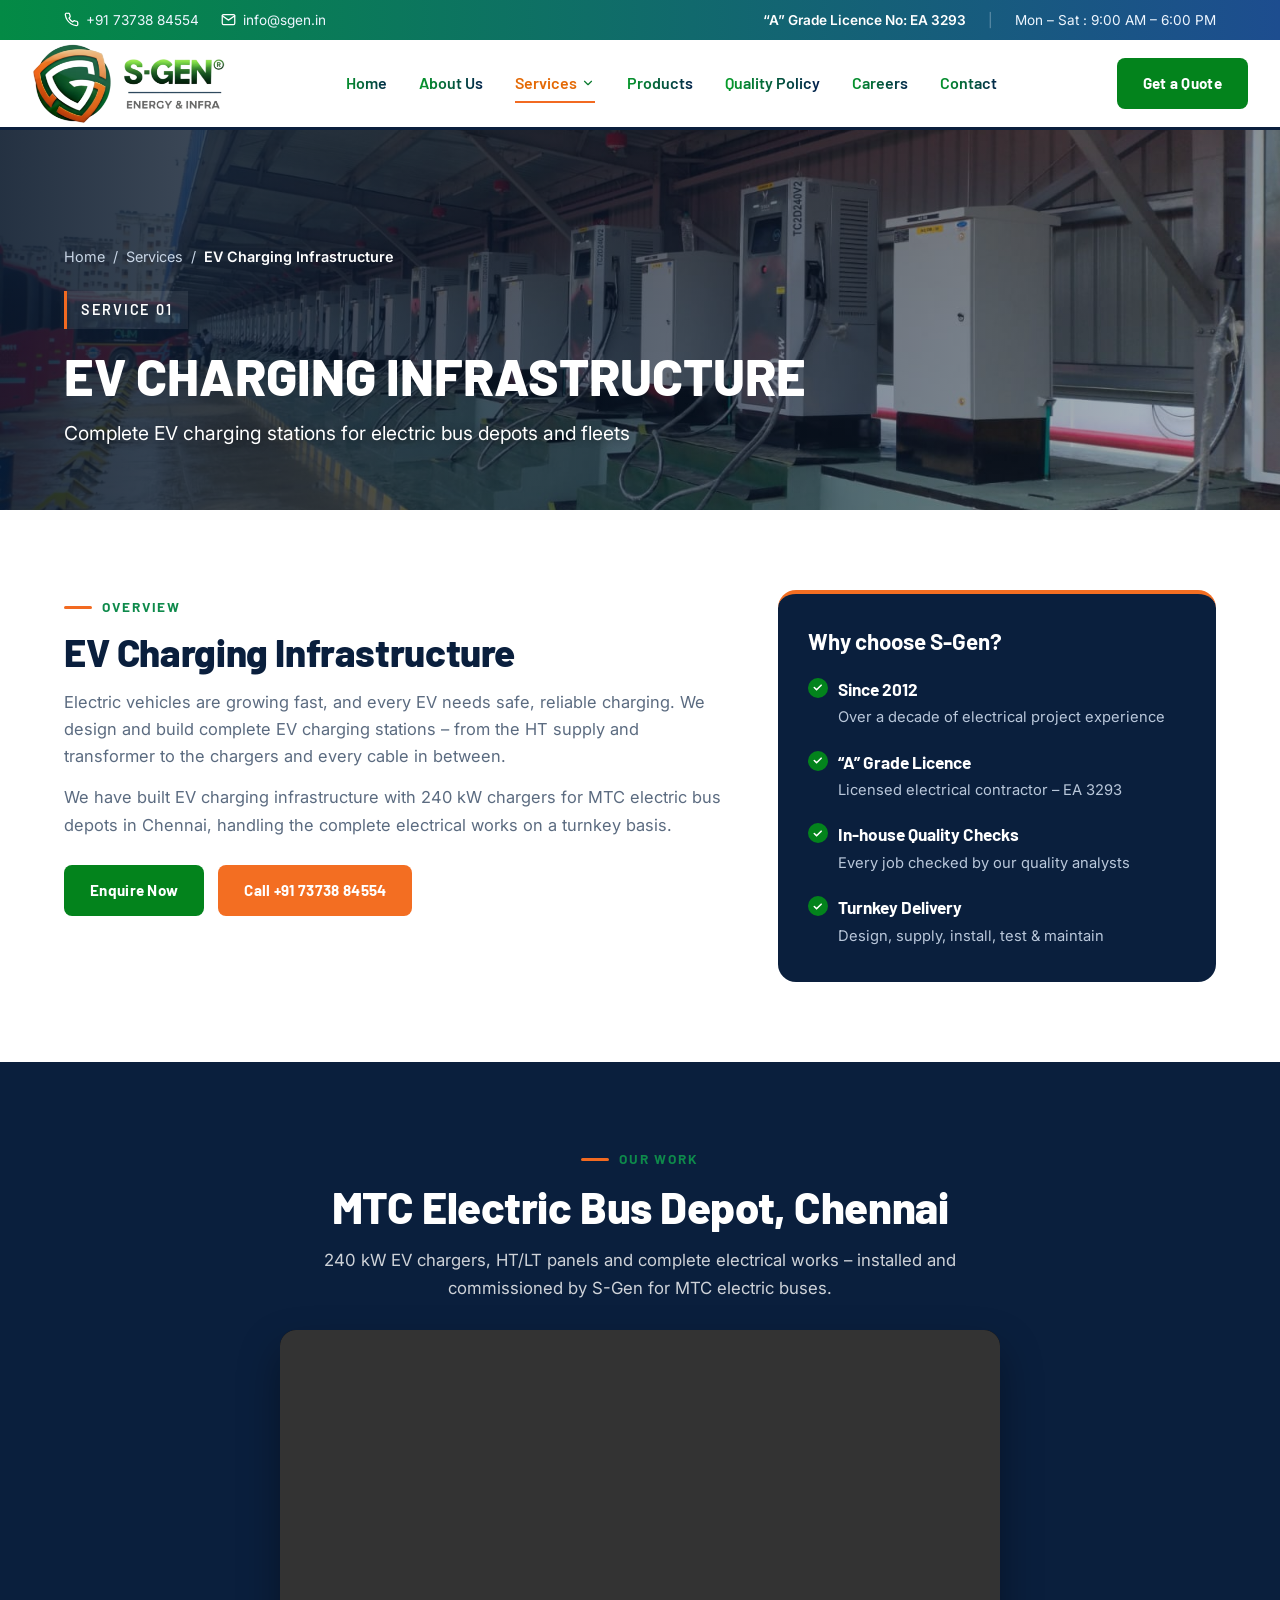
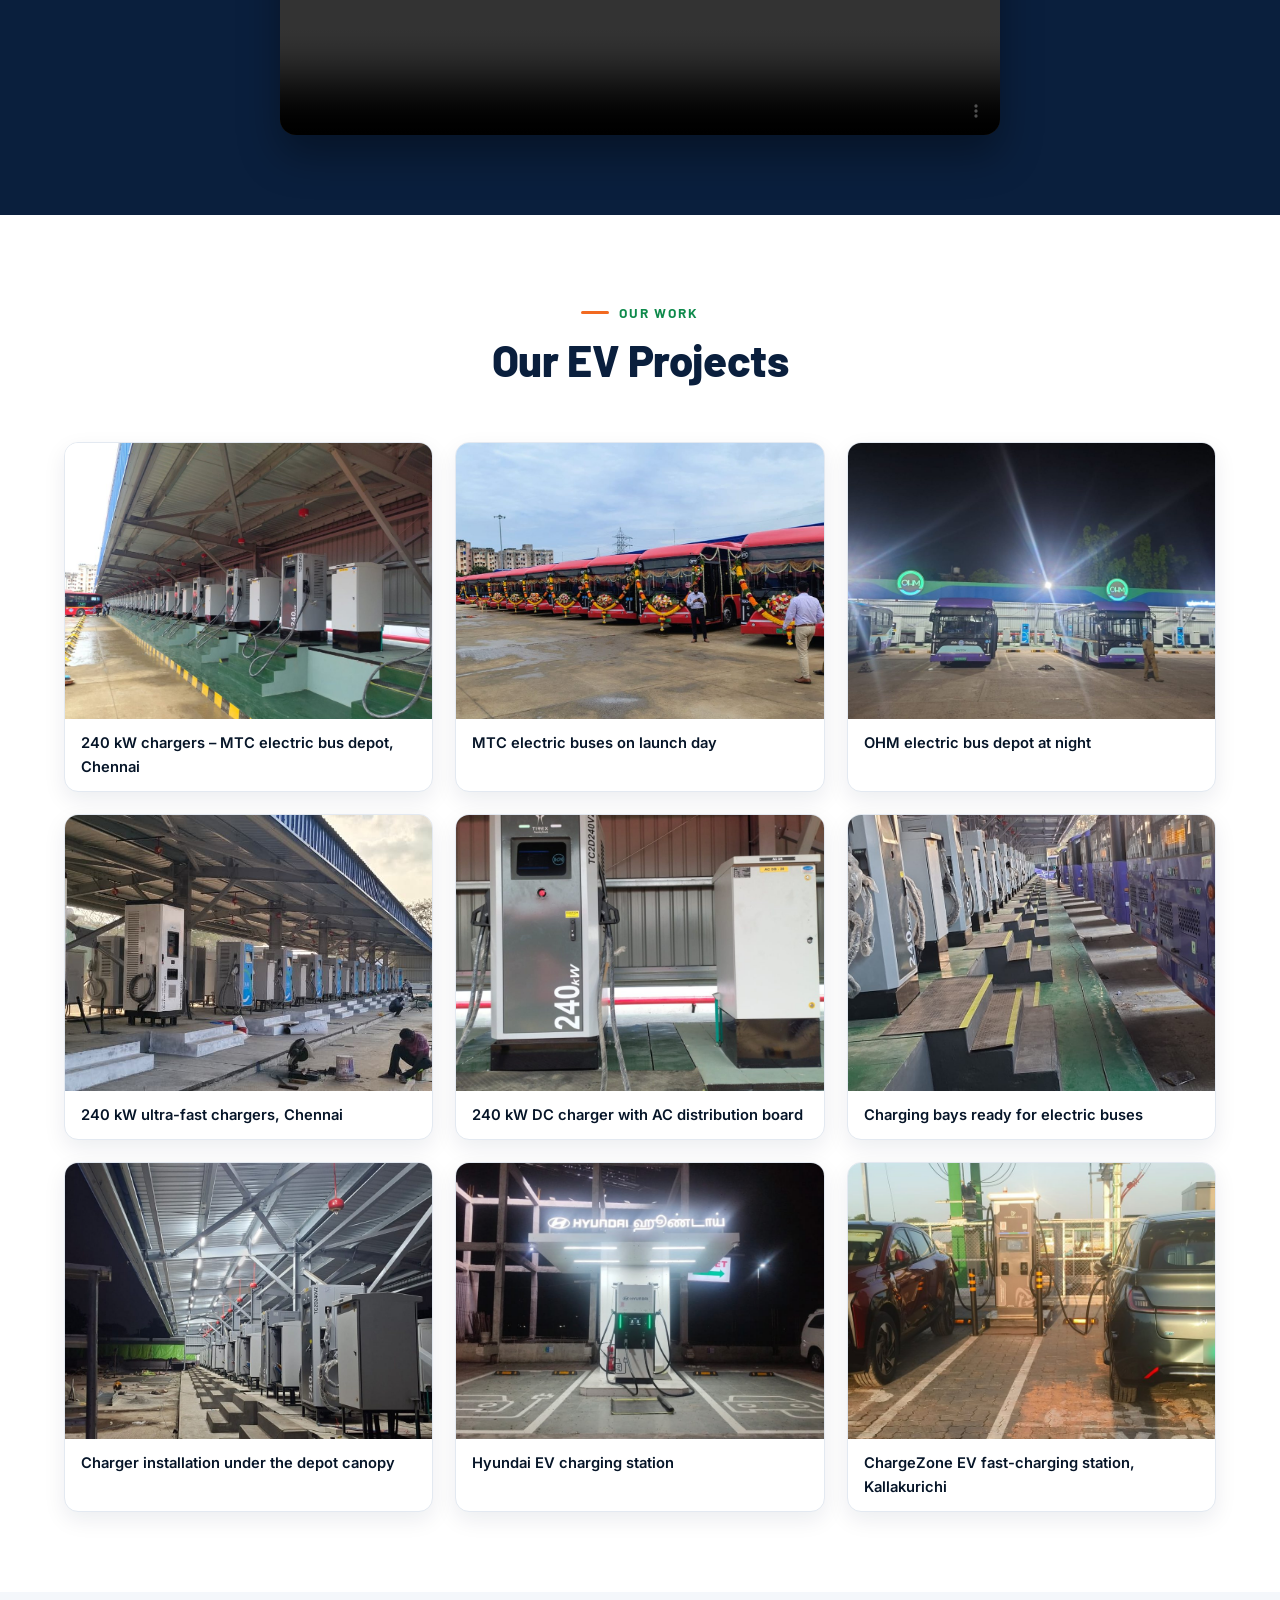
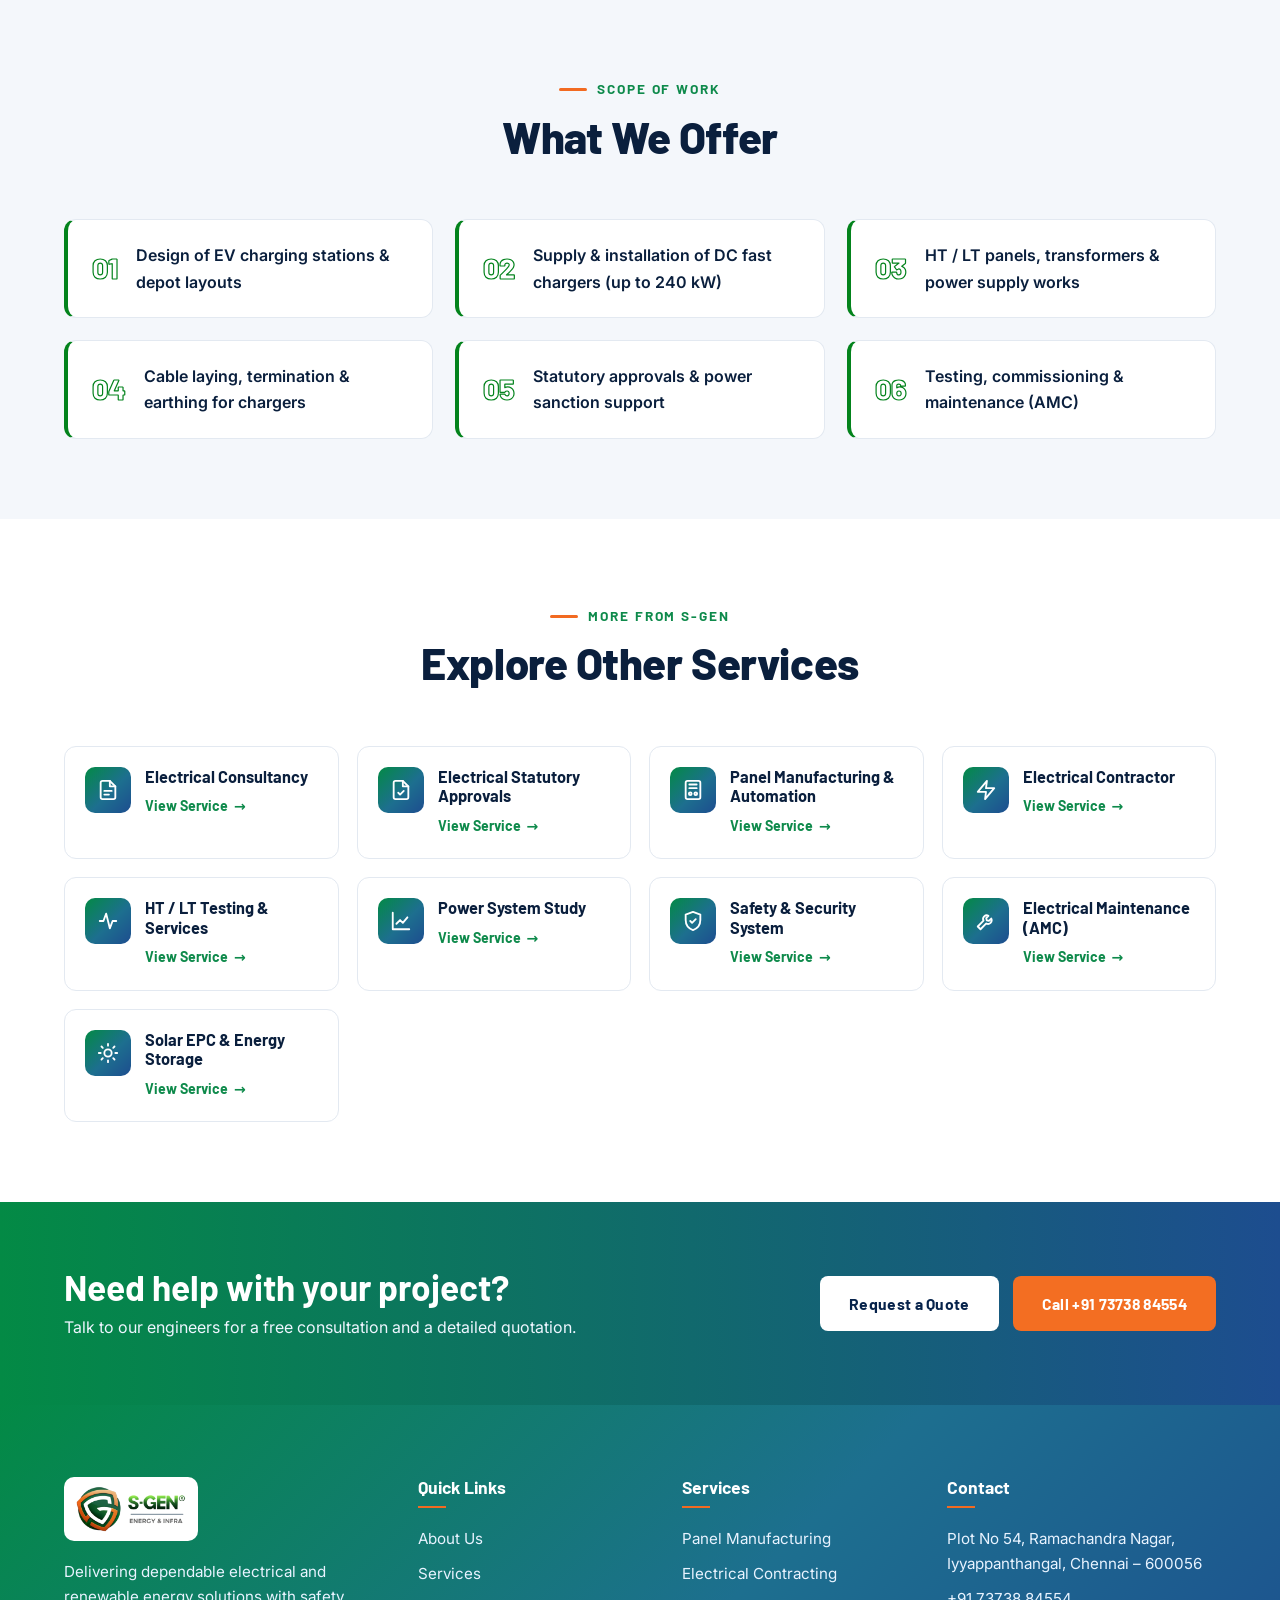
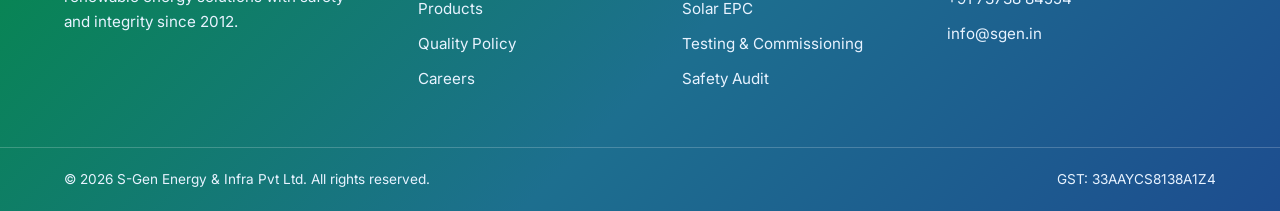
==== commit fd1466ef: "website update" ====
--- a/service.html
+++ b/service.html
@@ -11,8 +11,30 @@
   <link rel="preconnect" href="https://fonts.gstatic.com" crossorigin>
   <link href="https://fonts.googleapis.com/css2?family=Barlow:wght@500;600;700;800&family=Inter:wght@400;500;600;700&display=swap" rel="stylesheet">
 
-  <link rel="stylesheet" href="sgen.css">
+  <link rel="stylesheet" href="sgen.css?v=6">
   <link rel="icon" href="assets/favicon.ico" sizes="32x32">
+  <style>
+    .svc-video { background: #0a1f3d; color: #fff; }
+    .svc-video .section-title { color: #fff; }
+    .svc-video p { color: rgba(255,255,255,0.8); font-size: 1.05rem; }
+    .svc-video-grid { display: grid; grid-template-columns: 1fr; gap: 28px; text-align: center; }
+    .svc-video-frame { display: flex; justify-content: center; }
+    .svc-video-frame video { width: 100%; max-width: 720px; aspect-ratio: 16 / 9; object-fit: cover;
+      border-radius: 16px; box-shadow: 0 20px 40px rgba(0,0,0,0.35); background: #000; }
+    .svc-video-text p { max-width: 640px; margin: 0 auto; }
+    @media (max-width: 768px) {
+      .svc-video-grid { gap: 20px; }
+      .svc-video-frame video { max-width: 100%; }
+    }
+    .svc-gallery-grid { display: grid; grid-template-columns: repeat(3, 1fr); gap: 22px; }
+    .svc-gallery-item { margin: 0; background: #fff; border-radius: 14px; overflow: hidden;
+      border: 1px solid var(--line); box-shadow: 0 8px 22px rgba(10,31,61,0.08); }
+    .svc-gallery-item img { display: block; width: 100%; aspect-ratio: 4 / 3; object-fit: cover; transition: transform 0.5s; }
+    .svc-gallery-item:hover img { transform: scale(1.05); }
+    .svc-gallery-item figcaption { padding: 12px 16px; font-weight: 600; font-size: 0.92rem; color: var(--navy-900, #0a1f3d); }
+    @media (max-width: 900px) { .svc-gallery-grid { grid-template-columns: 1fr 1fr; } }
+    @media (max-width: 560px) { .svc-gallery-grid { grid-template-columns: 1fr; } }
+  </style>
 </head>
 
 <body id="top">
@@ -56,6 +78,7 @@
           <svg viewBox="0 0 24 24" aria-hidden="true"><polyline points="6 9 12 15 18 9"></polyline></svg>
         </button>
         <div class="dropdown-menu">
+          <a href="service.html?s=ev">EV Charging Infrastructure</a>
           <a href="service.html?s=consultancy">Electrical Consultancy</a>
           <a href="service.html?s=approvals">Electrical Statutory Approvals</a>
           <a href="service.html?s=panels">Panel Manufacturing &amp; Automation</a>
@@ -123,6 +146,31 @@
   </div>
 </section>
 
+<!-- ================= PROJECT VIDEO (only for services that have a video) ================= -->
+<section class="section svc-video" id="svcVideoSec" hidden>
+  <div class="container svc-video-grid">
+    <div class="svc-video-text reveal">
+      <span class="eyebrow">Our Work</span>
+      <h2 class="section-title">MTC Electric Bus Depot, Chennai</h2>
+      <p>240 kW EV chargers, HT/LT panels and complete electrical works – installed and commissioned by S-Gen for MTC electric buses.</p>
+    </div>
+    <div class="svc-video-frame reveal">
+      <video id="svcVideo" autoplay muted loop playsinline controls preload="auto"></video>
+    </div>
+  </div>
+</section>
+
+<!-- ================= PROJECT PHOTOS (only for services that have a gallery) ================= -->
+<section class="section svc-gallery" id="svcGallerySec" hidden>
+  <div class="container">
+    <div class="section-head reveal">
+      <span class="eyebrow">Our Work</span>
+      <h2 class="section-title">Our EV Projects</h2>
+    </div>
+    <div class="svc-gallery-grid" id="svcGallery"></div>
+  </div>
+</section>
+
 <!-- ================= WHAT WE OFFER ================= -->
 <section class="section svc-offers">
   <div class="container">
@@ -219,12 +267,45 @@
    ========================================================= */
 const SGEN_SERVICES = [
   {
+    "id": "ev",
+    "num": 1,
+    "title": "EV Charging Infrastructure",
+    "tagline": "Complete EV charging stations for electric bus depots and fleets",
+    "short": "Design, supply, installation and commissioning of EV charging stations, including 240 kW chargers.",
+    "img": "images/EV charge bus.jpeg",
+    "video": "images/ev-charge video.mp4",
+    "gallery": [
+      ["images/ev-01-mtc-depot-chargers.jpg", "240 kW chargers – MTC electric bus depot, Chennai"],
+      ["images/ev-02-mtc-ebuses.jpg", "MTC electric buses on launch day"],
+      ["images/ev-03-ohm-depot-night.jpg", "OHM electric bus depot at night"],
+      ["images/ev-04-240kw-chennai.jpg", "240 kW ultra-fast chargers, Chennai"],
+      ["images/ev-06-240kw-charger.jpg", "240 kW DC charger with AC distribution board"],
+      ["images/ev-07-ohm-chargers-buses.jpg", "Charging bays ready for electric buses"],
+      ["images/ev-08-canopy-night.jpg", "Charger installation under the depot canopy"],
+      ["images/ev-project-1.jpg", "Hyundai EV charging station"],
+      ["images/ev-project-3.jpg", "ChargeZone EV fast-charging station, Kallakurichi"]
+    ],
+    "icon": "<svg viewBox=\"0 0 24 24\" aria-hidden=\"true\"><rect x=\"3\" y=\"3\" width=\"11\" height=\"18\" rx=\"2\"/><path d=\"M7 21v-4M14 9h2a2 2 0 0 1 2 2v5a2 2 0 0 0 4 0V8l-3-3\"/><path d=\"m9 7-2 4h3l-2 4\"/></svg>",
+    "intro": [
+      "Electric vehicles are growing fast, and every EV needs safe, reliable charging. We design and build complete EV charging stations – from the HT supply and transformer to the chargers and every cable in between.",
+      "We have built EV charging infrastructure with 240 kW chargers for MTC electric bus depots in Chennai, handling the complete electrical works on a turnkey basis."
+    ],
+    "offers": [
+      "Design of EV charging stations &amp; depot layouts",
+      "Supply &amp; installation of DC fast chargers (up to 240 kW)",
+      "HT / LT panels, transformers &amp; power supply works",
+      "Cable laying, termination &amp; earthing for chargers",
+      "Statutory approvals &amp; power sanction support",
+      "Testing, commissioning &amp; maintenance (AMC)"
+    ]
+  },
+  {
     "id": "consultancy",
-    "num": 1,
+    "num": 2,
     "title": "Electrical Consultancy",
     "tagline": "Planning, design & feasibility for HT and LT electrical projects",
     "short": "Detailed planning, cost estimates, tender support and feasibility studies for HT &amp; LT installations and turnkey projects.",
-    "img": "excess-saving-proposal-consultancy-services-500x500.webp",
+    "img": "images/excess-saving-proposal-consultancy-services-500x500.webp",
     "icon": "<svg viewBox=\"0 0 24 24\" aria-hidden=\"true\"><path d=\"M14 2H6a2 2 0 0 0-2 2v16a2 2 0 0 0 2 2h12a2 2 0 0 0 2-2V8z\"/><path d=\"M14 2v6h6M8 13h8M8 17h5\"/></svg>",
     "intro": [
       "We offer electrical consultancy services tailored to each client's specific requirements. Our team of professionals provides detailed planning, cost estimates, tender documents and feasibility studies, so your project starts on a strong, well-planned base.",
@@ -241,11 +322,11 @@
   },
   {
     "id": "approvals",
-    "num": 2,
+    "num": 3,
     "title": "Electrical Statutory Approvals",
     "tagline": "Hassle-free statutory approvals and liaisoning, start to finish",
     "short": "End-to-end support for electrical approvals and liaisoning with statutory authorities.",
-    "img": "images/services/approvals.jpg",
+    "img": "images/approvals.jpg",
     "icon": "<svg viewBox=\"0 0 24 24\" aria-hidden=\"true\"><path d=\"M14 2H6a2 2 0 0 0-2 2v16a2 2 0 0 0 2 2h12a2 2 0 0 0 2-2V8z\"/><path d=\"M14 2v6h6M9 15l2 2 4-4\"/></svg>",
     "intro": [
       "Getting statutory approvals can be slow and confusing. We handle the complete process for you – documentation, drawings, submissions and follow-up – so your installation is approved and energised without delays.",
@@ -262,11 +343,11 @@
   },
   {
     "id": "panels",
-    "num": 3,
+    "num": 4,
     "title": "Panel Manufacturing &amp; Automation",
     "tagline": "In-house electrical panels and automation, built to your specifications",
     "short": "LT, PCC, MCC, APFC and control panels, plus industrial automation systems built to your specifications.",
-    "img": "panel board design.jpg",
+    "img": "images/panel board design.avif",
     "icon": "<svg viewBox=\"0 0 24 24\" aria-hidden=\"true\"><rect x=\"4\" y=\"2\" width=\"16\" height=\"20\" rx=\"2\"/><path d=\"M8 6h8M8 10h8\"/><circle cx=\"9\" cy=\"16\" r=\"1.5\"/><circle cx=\"15\" cy=\"16\" r=\"1.5\"/></svg>",
     "intro": [
       "We design and manufacture a wide range of electrical panels in-house. Every panel goes through strict quality checks by our quality analysts, and is known for its smooth finish, reliability and corrosion resistance.",
@@ -283,7 +364,7 @@
   },
   {
     "id": "contractor",
-    "num": 4,
+    "num": 5,
     "title": "Electrical Contractor",
     "tagline": "Turnkey HT & LT electrical works for industry and commerce",
     "short": "HT/LT works – bus ducts, rising mains, cable trays, cable laying &amp; termination, indoor/outdoor lighting and earthing.",
@@ -304,11 +385,11 @@
   },
   {
     "id": "testing",
-    "num": 5,
+    "num": 6,
     "title": "HT / LT Testing &amp; Services",
     "tagline": "Certified testing, calibration and commissioning of HT & LT systems",
     "short": "Testing, relay calibration and commissioning of HT and LT systems by certified engineers.",
-    "img": "ht testing service image.webp",
+    "img": "images/panel2.jpg",
     "icon": "<svg viewBox=\"0 0 24 24\" aria-hidden=\"true\"><path d=\"M3 12h4l3-8 4 16 3-8h4\"/></svg>",
     "intro": [
       "Before any system is energised, it must be tested properly. Our certified engineers test, calibrate and commission HT and LT equipment using modern testing instruments, and provide clear test reports.",
@@ -325,11 +406,11 @@
   },
   {
     "id": "power-study",
-    "num": 6,
+    "num": 7,
     "title": "Power System Study",
     "tagline": "Analysis that makes your power system safer and more efficient",
     "short": "Load flow, power quality and protection studies to keep your electrical system safe and efficient.",
-    "img": "images/services/power-study.jpg",
+    "img": "images/power system study.jpeg",
     "icon": "<svg viewBox=\"0 0 24 24\" aria-hidden=\"true\"><path d=\"M3 3v18h18\"/><path d=\"m7 15 4-4 3 3 5-6\"/></svg>",
     "intro": [
       "A power system study shows how your electrical network really performs. We analyse your system to find weak points, improve power quality and make sure protection devices work correctly during faults.",
@@ -346,11 +427,11 @@
   },
   {
     "id": "safety",
-    "num": 7,
+    "num": 8,
     "title": "Safety &amp; Security System",
     "tagline": "Protecting people and property with audits and safety systems",
     "short": "Electrical safety audits, safety and security system installations for all sectors.",
-    "img": "images/services/safety.jpg",
+    "img": "images/safety.jpg",
     "icon": "<svg viewBox=\"0 0 24 24\" aria-hidden=\"true\"><path d=\"M12 2 4 5v6c0 5 3.4 9.3 8 11 4.6-1.7 8-6 8-11V5z\"/><path d=\"m9 12 2 2 4-4\"/></svg>",
     "intro": [
       "The safety of people and property comes first. We carry out electrical safety audits and install safety and security systems that protect your premises around the clock.",
@@ -367,11 +448,11 @@
   },
   {
     "id": "maintenance",
-    "num": 8,
+    "num": 9,
     "title": "Electrical Maintenance (AMC)",
     "tagline": "Annual maintenance contracts that prevent costly breakdowns",
     "short": "Annual maintenance for all HT/LT electrical equipment, along with skilled manpower services.",
-    "img": "images/services/maintenance.jpg",
+    "img": "images/maintenance.jpg",
     "icon": "<svg viewBox=\"0 0 24 24\" aria-hidden=\"true\"><path d=\"M14.7 6.3a4 4 0 0 0-5.4 5.4L3 18l3 3 6.3-6.3a4 4 0 0 0 5.4-5.4l-2.5 2.5-2.4-.6-.6-2.4z\"/></svg>",
     "intro": [
       "Regular maintenance keeps your electrical system running without unexpected breakdowns. Our Annual Maintenance Contract (AMC) covers all HT and LT electrical equipment, with planned visits and quick breakdown support.",
@@ -388,11 +469,11 @@
   },
   {
     "id": "solar",
-    "num": 9,
+    "num": 10,
     "title": "Solar EPC &amp; Energy Storage",
     "tagline": "Clean solar power with battery and hybrid backup systems",
     "short": "Rooftop and ground-mounted solar EPC with battery and hybrid backup systems.",
-    "img": "images/services/solar.jpg",
+    "img": "images/solar panel 1.jpg",
     "icon": "<svg viewBox=\"0 0 24 24\" aria-hidden=\"true\"><circle cx=\"12\" cy=\"12\" r=\"4\"/><path d=\"M12 2v2M12 20v2M4.9 4.9l1.4 1.4M17.7 17.7l1.4 1.4M2 12h2M20 12h2M4.9 19.1l1.4-1.4M17.7 6.3l1.4-1.4\"/></svg>",
     "intro": [
       "Cut your power bills with clean solar energy. We provide complete solar EPC – design, supply, installation and commissioning – for rooftop and ground-mounted systems, along with battery and hybrid backup solutions.",
@@ -410,7 +491,7 @@
 ];
 
 /* =========================================================
-   SERVICE PAGE — fills service.html from services-data.js
+   SERVICE PAGE — fills this page from SGEN_SERVICES above
    Link format: service.html?s=consultancy
    ========================================================= */
 (function () {
@@ -423,6 +504,7 @@
 
   // Banner
   document.title = `${svc.title.replace(/&amp;/g, "&")} | S-Gen Energy & Infra Pvt Ltd`;
+  // Banner photo: the "img" you set for each service above
   $("svcBannerImg").style.backgroundImage = `url("${encodeURI(svc.img)}")`;
   $("svcNum").textContent = `Service ${num}`;
   $("svcTitle").innerHTML = svc.title;
@@ -432,6 +514,25 @@
   // Overview
   $("svcHeading").innerHTML = svc.title;
   $("svcIntro").innerHTML = svc.intro.map((p) => `<p>${p}</p>`).join("");
+
+  // Project video (EV page)
+  if (svc.video) {
+    const v = $("svcVideo");
+    v.src = svc.video;
+    $("svcVideoSec").hidden = false;
+    v.muted = true; // no sound
+    v.play().catch(() => {}); // start playing automatically
+  }
+
+  // Project photos (EV page)
+  if (svc.gallery) {
+    $("svcGallery").innerHTML = svc.gallery.map((g) => `
+      <figure class="svc-gallery-item reveal">
+        <img src="${encodeURI(g[0])}" alt="${g[1]}" loading="lazy">
+        <figcaption>${g[1]}</figcaption>
+      </figure>`).join("");
+    $("svcGallerySec").hidden = false;
+  }
 
   // What we offer
   $("svcOffers").innerHTML = svc.offers.map((o, i) => `
@@ -456,6 +557,6 @@
   document.querySelectorAll(".reveal").forEach(function (el) { el.classList.add("in-view"); });
 }, 1500);
 </script>
-<script src="sgen.js"></script>
+<script src="sgen.js?v=4"></script>
 </body>
 </html>
--- a/sgen.css
+++ b/sgen.css
@@ -236,6 +236,24 @@
 /* =========================================================
    HERO SLIDER
    ========================================================= */
+
+/* Video slide (slide 1) — the video fills the slide like a photo */
+.hero-slide-video { background: var(--navy-900); }
+.hero-slide-video .hero-video {
+  position: absolute;
+  inset: 0;
+  width: 100%;
+  height: 100%;
+  object-fit: cover;              /* video fills the whole banner */
+  object-position: center 52%;    /* middle-lower part: shows the buses */
+}
+/* lighter, even shade on the video slide so the whole video is clearly visible
+   (the normal overlay is very dark on the left half) */
+.hero-slide-video .hero-overlay {
+  background:
+    linear-gradient(90deg, rgba(6, 21, 40, 0.55) 0%, rgba(6, 21, 40, 0.30) 50%, rgba(6, 21, 40, 0.10) 100%),
+    linear-gradient(0deg, rgba(6, 21, 40, 0.35), transparent 40%);
+}
 .hero-viewport {
   position: relative;
   height: calc(100vh - var(--header-h) - var(--topbar-h));
@@ -342,31 +360,6 @@
 
 @keyframes fadeUp { to { opacity: 1; transform: translateY(0); } }
 
-/* Arrows */
-.hero-controls {
-  position: absolute;
-  inset: 0;
-  z-index: 5;
-  display: flex;
-  align-items: center;
-  justify-content: space-between;
-  padding: 0 28px;
-  pointer-events: none;
-}
-.hero-controls .hero-arrow { pointer-events: auto; }
-.hero-arrow {
-  width: 52px;
-  height: 52px;
-  border-radius: 50%;
-  border: 1px solid rgba(255, 255, 255, 0.35);
-  background: rgba(255, 255, 255, 0.06);
-  color: #fff;
-  display: grid;
-  place-items: center;
-  transition: background 0.25s, border-color 0.25s;
-}
-.hero-arrow svg { width: 22px; height: 22px; }
-.hero-arrow:hover { background: #1a7a02; border-color: #1a7a02; }
 
 /* Dots */
 .hero-pagination {
@@ -412,46 +405,90 @@
 .trust-item span { color: #e8f3ff; font-size: 0.92rem; }
 
 /* =========================================================
-   ABOUT
-   ========================================================= */
-.about { background: var(--bg); }
-.about-grid { display: grid; grid-template-columns: 1fr 1.1fr; gap: 72px; align-items: center; }
-
-.about-media { position: relative; }
+   ABOUT  (redesigned — same content, cleaner look)
+   ========================================================= */
+.section.about { background: var(--bg); padding-top: 72px; }
+.about .section-head { margin-bottom: 48px; }
+
+/* ---- Intro: photo + text ---- */
+.about-grid { display: grid; grid-template-columns: 1fr 1.1fr; gap: 64px; align-items: center; }
+
+.about-media { position: relative; padding: 0 0 20px 20px; }
+.about-media::before {              /* green frame peeking out behind the photo */
+  content: "";
+  position: absolute;
+  left: 0;
+  bottom: 0;
+  width: 72%;
+  height: 72%;
+  border: 3px solid var(--brand-green);
+  border-radius: var(--radius);
+}
 .about-photo {
+  position: relative;
+  z-index: 1;
   display: block;
   width: 100%;
-  height: auto;               /* show the full photo, no cropping */
+  height: auto;                     /* full photo, no cropping */
   border-radius: var(--radius);
-  box-shadow:0 12px 30px rgba(10, 31,61,0.18);
+  box-shadow: var(--shadow-md);
   background: var(--bg-soft);
 }
 .about-badge {
   position: absolute;
   z-index: 2;
-  top: 18px;                  /* sits on the roof area, away from faces */
+  top: 18px;
   right: 18px;
   background: var(--grad-brand);
   color: #fff;
   padding: 12px 18px;
   border-radius: 10px;
+  border-left: 4px solid var(--brand-orange);
   box-shadow: var(--shadow-md);
-  max-width: 200px;
+  max-width: 210px;
 }
 .about-badge strong { display: block; font-family: var(--font-head); font-size: 1.3rem; line-height: 1.1; }
-.about-badge span { font-size: 0.8rem; opacity: 0.95; line-height: 1.4; display: block; }
-
-.about-text .section-title { margin-bottom: 6px; }
-.about-sub { font-family: var(--font-head); font-weight: 600; color: var(--orange-500); font-size: 1.1rem; letter-spacing: 0.06em; margin-bottom: 20px; }
+.about-badge span { font-size: 0.8rem; opacity: 0.95; line-height: 1.4; display: block; margin-top: 2px; }
+
+.about-company {
+  position: relative;
+  font-size: clamp(1.6rem, 2.4vw, 2rem);
+  font-weight: 800;
+  color: var(--navy-800);
+  margin-bottom: 20px;
+  padding-bottom: 14px;
+}
+.about-company::after {             /* small orange line under the company name */
+  content: "";
+  position: absolute;
+  left: 0;
+  bottom: 0;
+  width: 56px;
+  height: 3px;
+  border-radius: 2px;
+  background: var(--brand-orange);
+}
 .about-text p { color: var(--muted); margin-bottom: 14px; }
 
-.check-list { display: grid; grid-template-columns: 1fr 1fr; gap: 10px 20px; margin: 24px 0 32px; }
-.check-list li { position: relative; padding-left: 30px; font-weight: 600; color: var(--navy-800); font-size: 0.95rem; }
+/* check list as soft "chips" */
+.check-list { display: grid; grid-template-columns: 1fr 1fr; gap: 10px 14px; margin: 24px 0 30px; }
+.check-list li {
+  position: relative;
+  padding: 11px 14px 11px 44px;
+  background: var(--bg-soft);
+  border: 1px solid var(--line);
+  border-radius: var(--radius-sm);
+  font-weight: 600;
+  color: var(--navy-800);
+  font-size: 0.93rem;
+  line-height: 1.4;
+}
 .check-list li::before {
   content: "";
   position: absolute;
-  left: 0;
-  top: 3px;
+  left: 13px;
+  top: 50%;
+  transform: translateY(-50%);
   width: 20px;
   height: 20px;
   border-radius: 50%;
@@ -459,32 +496,48 @@
 }
 .about-ctas { display: flex; flex-wrap: wrap; gap: 14px; }
 
-/* Vision / Mission / Values */
-.vmv-grid { display: grid; grid-template-columns: repeat(3, 1fr); gap: 28px; margin-top: 110px; align-items: start; }
+/* ---- Vision / Mission / Values : 3 matching cards ---- */
+.vmv-grid { display: grid; grid-template-columns: repeat(3, 1fr); gap: 28px; margin-top: 88px; align-items: stretch; }
+.vmv-grid:has(.mission-full.open) { align-items: start; }   /* when Mission opens, other cards keep their size */
 .vmv-card {
+  position: relative;
+  display: flex;
+  flex-direction: column;
   background: #fff;
   border: 1px solid var(--line);
-  border-top: 4px solid var(--green-600);
   border-radius: var(--radius);
-  padding: 34px 30px;
+  padding: 36px 30px 32px;
   box-shadow: var(--shadow-sm);
-  transition: transform 0.3s, box-shadow 0.3s, border-color 0.3s;
-}
-.vmv-card:hover { transform: translateY(-6px); box-shadow: var(--shadow-md); border-top-color: var(--orange-500); }
-.vmv-icon {
-  width: 56px;
-  height: 56px;
-  border-radius: 12px;
-  background: rgba(14, 138, 75, 0.1);
-  color: var(--green-600);
+  overflow: hidden;
+  transition: transform 0.3s, box-shadow 0.3s;
+}
+.vmv-card::before {                 /* gradient line on top of every card */
+  content: "";
+  position: absolute;
+  left: 0;
+  top: 0;
+  width: 100%;
+  height: 4px;
+  background: linear-gradient(90deg, var(--green-600), var(--orange-500));
+}
+.vmv-card:hover { transform: translateY(-6px); box-shadow: var(--shadow-md); }
+.vmv-icon {                         /* same style as the Services icons */
+  width: 60px;
+  height: 60px;
+  border-radius: 14px;
+  background: var(--grad-brand);
+  color: #fff;
   display: grid;
   place-items: center;
-  margin-bottom: 20px;
+  margin-bottom: 22px;
+  transition: background 0.3s;
 }
 .vmv-icon svg { width: 28px; height: 28px; }
+.vmv-card:hover .vmv-icon { background: var(--brand-orange); }
 .vmv-card h3 { font-size: 1.4rem; margin-bottom: 12px; }
 .vmv-card p, .vmv-card li { color: var(--muted); font-size: 0.97rem; }
 
+/* Mission "View More" list */
 .mission-full {
   max-height: 0;
   overflow: hidden;
@@ -494,8 +547,8 @@
   gap: 8px;
 }
 .mission-full.open { max-height: 900px; opacity: 1; margin-top: 14px; }
-.mission-full li, .values-list li { position: relative; padding-left: 18px; }
-.mission-full li::before, .values-list li::before {
+.mission-full li { position: relative; padding-left: 18px; }
+.mission-full li::before {
   content: "";
   position: absolute;
   left: 0;
@@ -505,59 +558,151 @@
   background: var(--orange-500);
   border-radius: 2px;
 }
-.values-list { display: grid; gap: 12px; }
-.values-list strong { color: var(--navy-800); }
-.mission-card .btn-view-toggle { margin-top: 16px; }
-
-/* Company info */
+.mission-card .btn-view-toggle { margin-top: auto; padding-top: 18px; align-self: flex-start; }
+
+/* Core values with small icons */
+.values-list { display: grid; gap: 16px; }
+.values-list li { display: flex; align-items: flex-start; gap: 14px; line-height: 1.5; }
+.value-icon {
+  flex-shrink: 0;
+  width: 36px;
+  height: 36px;
+  border-radius: 10px;
+  background: rgba(14, 138, 75, 0.1);
+  color: var(--green-600);
+  display: grid;
+  place-items: center;
+  margin-top: 2px;
+}
+.value-icon svg { width: 18px; height: 18px; }
+.values-list strong { display: block; color: var(--navy-800); font-family: var(--font-head); font-size: 1.02rem; }
+
+/* ---- Leadership ---- */
+.leaders { margin-top: 80px; }
+.leaders-head { text-align: center; margin-bottom: 32px; }
+.leaders-head .eyebrow { justify-content: center; }
+.leaders-head h3 { font-size: clamp(1.6rem, 2.6vw, 2rem); font-weight: 800; }
+.leader-grid { display: grid; grid-template-columns: repeat(2, 1fr); gap: 28px; max-width: 920px; margin-inline: auto; }
+.leader-card {
+  display: flex;
+  align-items: stretch;
+  background: #fff;
+  border: 1px solid var(--line);
+  border-radius: var(--radius);
+  overflow: hidden;
+  box-shadow: var(--shadow-sm);
+  transition: transform 0.3s, box-shadow 0.3s;
+}
+.leader-card:hover { transform: translateY(-6px); box-shadow: var(--shadow-md); }
+.leader-photo { flex: 0 0 42%; background: var(--bg-soft); }
+.leader-photo img { width: 100%; height: 100%; aspect-ratio: 4 / 5; object-fit: cover; object-position: center top; }
+.leader-body {
+  flex: 1;
+  display: flex;
+  flex-direction: column;
+  justify-content: center;
+  padding: 26px 24px;
+  border-left: 4px solid var(--brand-green);
+}
+.leader-role {
+  align-self: flex-start;
+  font-size: 0.75rem;
+  font-weight: 700;
+  letter-spacing: 0.1em;
+  text-transform: uppercase;
+  color: var(--orange-600);
+  background: rgba(242, 106, 33, 0.1);
+  padding: 4px 10px;
+  border-radius: 20px;
+  margin-bottom: 12px;
+}
+.leader-body h4 { font-size: 1.35rem; margin-bottom: 4px; }
+.leader-qual { color: var(--muted); font-size: 0.92rem; }
+
+/* ---- Company Information : white table card with brand header ---- */
 .company-info {
-  margin-top: 64px;
-  background: var(--grad-brand);
+  margin-top: 72px;
+  background: #fff;
+  border: 1px solid var(--line);
   border-radius: 20px;
-  padding: 48px;
-  color: #ffffffff;
+  box-shadow: var(--shadow-md);
+  overflow: hidden;
+}
+.company-info-head {
   position: relative;
   overflow: hidden;
-}
-.company-info::after {
+  background: var(--grad-brand);
+  padding: 30px 40px;
+}
+.company-info-head::after {         /* soft ring decoration */
   content: "";
   position: absolute;
-  right: -80px;
-  top: -80px;
-  width: 280px;
-  height: 280px;
+  right: -60px;
+  top: -90px;
+  width: 220px;
+  height: 220px;
   border-radius: 50%;
-  border: 40px solid rgba(255, 255, 255, 0.08);
-}
-.company-info-head h3 { color: #fff; font-size: 1.8rem; margin-bottom: 28px; }
+  border: 34px solid rgba(255, 255, 255, 0.08);
+}
+.company-info-head .eyebrow { margin-bottom: 6px; }
+.company-info-head h3 { color: #fff; font-size: 1.7rem; }
+
 .info-grid {
-  position: relative;
-  z-index: 1;
   display: grid;
   grid-template-columns: repeat(2, 1fr);
-  grid-template-rows: repeat(5,auto);
+  grid-template-rows: repeat(5, auto);
   grid-auto-flow: column;
-  gap: 0 48px;
+  column-gap: 56px;
+  padding: 10px 40px 26px;
 }
 .info-grid > div {
   display: grid;
-  grid-template-columns: 180px 1fr;
+  grid-template-columns: 170px 1fr;
   gap: 16px;
-  padding: 14px 0;
-  border-bottom: 1px solid rgba(255, 255, 255, 0.2);
-}
-.info-grid dt { color: #d6ecff; font-size: 0.85rem; font-weight: 600; text-transform: uppercase; letter-spacing: 0.06em; }
-.info-grid dd { color: #fff; font-weight: 500; }
-.info-grid a:hover { color: #ffd9c2; }
-
-/* About Us — alignment fix */
-.about-grid { align-items: start; }   /* photo and text both start at the top */
-
-.about-company {
-  font-size: clamp(1.6rem, 2.4vw, 2rem);
-  font-weight: 800;
-  color: var(--navy-800);
-  margin-bottom: 16px;
+  align-items: baseline;
+  padding: 15px 0;
+  border-bottom: 1px solid var(--line);
+}
+.info-grid > div:nth-child(5),
+.info-grid > div:nth-child(10) { border-bottom: none; }
+.info-grid dt { color: var(--muted); font-size: 0.8rem; font-weight: 700; text-transform: uppercase; letter-spacing: 0.06em; }
+.info-grid dd { color: var(--navy-800); font-weight: 600; }
+.info-grid a { color: var(--green-600); }
+.info-grid a:hover { color: var(--orange-500); }
+
+/* ---- About : tablet ---- */
+@media (max-width: 992px) {
+  .about-grid { grid-template-columns: 1fr; gap: 48px; }
+  .about-media { max-width: 620px; margin-inline: auto; width: 100%; }
+  .vmv-grid { grid-template-columns: repeat(2, 1fr); }
+  .vmv-card:last-child { grid-column: 1 / -1; }
+  .info-grid { grid-template-columns: 1fr; grid-template-rows: none; grid-auto-flow: row; }
+  .info-grid > div:nth-child(5) { border-bottom: 1px solid var(--line); }
+}
+
+/* ---- About : mobile ---- */
+@media (max-width: 768px) {
+  .section.about { padding-top: 56px; }
+  .about .section-head { margin-bottom: 36px; }
+  .about-grid { gap: 40px; }
+  .about-media { padding: 0 0 14px 14px; }
+  .about-badge { top: 12px; right: 12px; padding: 8px 12px; }
+  .about-badge strong { font-size: 1.05rem; }
+  .about-badge span { display: none; }
+  .check-list { grid-template-columns: 1fr; }
+  .vmv-grid { grid-template-columns: 1fr; margin-top: 56px; }
+  .vmv-card:last-child { grid-column: auto; }
+  .leaders { margin-top: 56px; }
+  .leader-grid { grid-template-columns: 1fr; }
+  .company-info { margin-top: 56px; }
+  .company-info-head { padding: 24px; }
+  .info-grid { padding: 4px 24px 16px; }
+  .info-grid > div { grid-template-columns: 1fr; gap: 2px; }
+}
+@media (max-width: 420px) {
+  .leader-photo { flex-basis: 38%; }
+  .leader-body { padding: 18px 16px; }
+  .leader-body h4 { font-size: 1.15rem; }
 }
 
 /* =========================================================
@@ -862,7 +1007,7 @@
 /* =========================================================
    CARD CLICK — ZOOM IN & OUT
    ========================================================= */
-.vmv-card, .service-card, .product-card, .policy-card, .job-card { cursor: pointer; }
+.vmv-card, .service-card, .product-card, .policy-card, .job-card, .leader-card { cursor: pointer; }
 .card-zoom { animation: cardZoom 0.6s cubic-bezier(.34, 1.56, .64, 1); }
 @keyframes cardZoom {
   0%   { transform: scale(1); }
@@ -918,10 +1063,7 @@
   .trust-item:nth-child(2) { border-right: none; }
   .trust-item:nth-child(-n+2) { border-bottom: 1px solid rgba(255, 255, 255, 0.1); }
 
-  .about-grid { grid-template-columns: 1fr; gap: 64px; }
-  .about-media { max-width: 620px; margin-inline: auto; }
-  .vmv-grid, .service-grid, .products-grid, .policy-grid, .jobs-grid { grid-template-columns: repeat(2, 1fr); }
-  .info-grid { grid-template-columns: 1fr; }
+  .service-grid, .products-grid, .policy-grid, .jobs-grid { grid-template-columns: repeat(2, 1fr); }
   .contact-grid { grid-template-columns: 1fr; }
   .footer-grid { grid-template-columns: 1fr 1fr; }
 }
@@ -933,16 +1075,8 @@
   .section-head { margin-bottom: 40px; }
   .hero-viewport { min-height: 520px; }
   .hero-content { align-items: flex-start; }
-  .hero-controls { display: none; }
   .hero-pagination { bottom: 30px; }
-  .vmv-grid, .service-grid, .products-grid, .policy-grid, .jobs-grid { grid-template-columns: 1fr; }
-  .vmv-grid { margin-top: 90px; }
-  .check-list { grid-template-columns: 1fr; }
-  .about-badge { top: 12px; right: 12px; padding: 8px 12px; }
-  .about-badge strong { font-size: 1.05rem; }
-  .about-badge span { display: none; }
-  .company-info { padding: 32px 24px; }
-  .info-grid > div { grid-template-columns: 1fr; gap: 4px; }
+  .service-grid, .products-grid, .policy-grid, .jobs-grid { grid-template-columns: 1fr; }
   .form-row { grid-template-columns: 1fr; }
   .contact-form, .modal-dialog { padding: 28px 22px; }
   .cta-inner { flex-direction: column; align-items: flex-start; }
@@ -987,7 +1121,6 @@
   .brand { margin-left: 0; }              /* logo never goes off the edge */
   .site-logo { height: 52px; }
   .hero-content h1 { font-size: clamp(1.9rem, 5vw, 2.6rem); }
-  .info-grid { grid-template-columns: 1fr; grid-template-rows: none; grid-auto-flow: row; }
 }
 
 /* ---------- Mobiles (768px and below) ---------- */
@@ -1003,8 +1136,6 @@
   .hero-pagination { bottom: 24px; }
 
   .section-title { font-size: 1.8rem; }
-  .about-grid { gap: 40px; }
-  .vmv-grid { margin-top: 60px; }
   .trust-item strong { font-size: 1.4rem; }
   .cta-band { padding: 48px 0; }
   .site-footer { padding-top: 56px; }
@@ -1034,12 +1165,8 @@
 html { scroll-padding-top: calc(var(--header-h) - 40px); }   /* page stops a little higher */
 .section { padding: 80px 0; }
 
-/* About Us title same visual weight as other section titles */
-.about-text .section-title { font-size: clamp(2.2rem, 3.8vw, 3rem); line-height: 1.15; }
-
 @media (max-width: 768px) {
   .section { padding: 60px 0; }
-  .about-text .section-title { font-size: 1.9rem; }
 }
 
 /* =========================================================
@@ -1271,4 +1398,138 @@
   .svc-banner { min-height: 320px; }
   .svc-banner-inner { padding-top: 50px; padding-bottom: 40px; }
   .offer-grid, .others-grid { grid-template-columns: 1fr; }
+}
+/* =========================================================
+   HERO — EV photo slide (charging station left, buses right)
+   ========================================================= */
+.hero-slide-ev { background-position: center; }
+.hero-slide-ev .hero-overlay {
+  background:
+    linear-gradient(90deg, rgba(6, 21, 40, 0.78) 0%, rgba(6, 21, 40, 0.45) 45%, rgba(6, 21, 40, 0.05) 75%),
+    linear-gradient(0deg, rgba(6, 21, 40, 0.35), transparent 35%);
+}
+@media (max-width: 768px) {
+  .hero-slide-ev { background-position: 62% center; }   /* phones: keep the buses in view */
+}
+
+/* =========================================================
+   OUR PROJECTS — photo gallery
+   ========================================================= */
+.projects { background: var(--bg-soft); scroll-margin-top: 0; }
+.project-grid { display: grid; grid-template-columns: repeat(4, 1fr); gap: 18px; }
+.project-item {
+  position: relative;
+  display: block;
+  aspect-ratio: 4 / 3;
+  border-radius: var(--radius);
+  overflow: hidden;
+  background: var(--navy-800);
+  box-shadow: var(--shadow-sm);
+}
+.project-item img { position: absolute; inset: 0; width: 100%; height: 100%; object-fit: cover; transition: transform 0.6s ease; }  /* photo size never changes the grid */
+.project-item::after {              /* dark shade at the bottom so the caption is readable */
+  content: "";
+  position: absolute;
+  inset: 0;
+  background: linear-gradient(0deg, rgba(6, 21, 40, 0.85) 0%, rgba(6, 21, 40, 0.15) 50%, transparent 70%);
+  transition: background 0.3s;
+}
+.project-info {
+  position: absolute;
+  left: 0;
+  right: 0;
+  bottom: 0;
+  z-index: 1;
+  display: flex;
+  flex-direction: column;
+  gap: 6px;
+  padding: 16px 18px;
+  color: #fff;
+}
+.project-tag {
+  align-self: flex-start;
+  font-size: 0.7rem;
+  font-weight: 700;
+  letter-spacing: 0.1em;
+  text-transform: uppercase;
+  background: var(--brand-orange);
+  padding: 3px 9px;
+  border-radius: 20px;
+}
+.project-info strong { font-family: var(--font-head); font-size: 1.05rem; line-height: 1.25; }
+.project-item:hover img { transform: scale(1.08); }
+.project-item:hover::after { background: linear-gradient(0deg, rgba(3, 131, 28, 0.85) 0%, rgba(6, 21, 40, 0.2) 60%, transparent 80%); }
+
+/* first photo (MTC buses) is bigger */
+.project-item:first-child { grid-column: span 2; grid-row: span 2; aspect-ratio: auto; }
+.project-item:first-child strong { font-size: 1.4rem; }
+
+@media (max-width: 992px) {
+  .project-grid { grid-template-columns: repeat(3, 1fr); }
+  .project-item:first-child { grid-column: span 3; grid-row: span 1; aspect-ratio: 16 / 9; }
+}
+@media (max-width: 768px) {
+  .project-grid { grid-template-columns: repeat(2, 1fr); gap: 12px; }
+  .project-item:first-child { grid-column: span 2; }
+  .project-info { padding: 10px 12px; }
+  .project-info strong { font-size: 0.9rem; }
+  .project-tag { font-size: 0.62rem; }
+}
+
+/* =========================================================
+   LIGHTBOX — big photo view
+   ========================================================= */
+.lightbox {
+  position: fixed;
+  inset: 0;
+  z-index: 3000;
+  display: flex;
+  align-items: center;
+  justify-content: center;
+  gap: 16px;
+  padding: 24px;
+  background: rgba(6, 21, 40, 0.94);
+  opacity: 0;
+  visibility: hidden;
+  transition: opacity 0.3s, visibility 0.3s;
+}
+.lightbox.open { opacity: 1; visibility: visible; }
+.lb-figure { margin: 0; max-width: min(1100px, 100%); text-align: center; }
+.lb-figure img { max-width: 100%; max-height: 80vh; margin: 0 auto; border-radius: 10px; box-shadow: var(--shadow-lg); }
+.lb-figure figcaption { color: #fff; font-family: var(--font-head); font-weight: 600; font-size: 1.1rem; margin-top: 14px; }
+.lb-btn {
+  flex-shrink: 0;
+  width: 48px;
+  height: 48px;
+  border: none;
+  border-radius: 50%;
+  background: rgba(255, 255, 255, 0.12);
+  color: #fff;
+  display: grid;
+  place-items: center;
+  transition: background 0.2s;
+}
+.lb-btn:hover { background: var(--brand-orange); }
+.lb-btn svg { width: 24px; height: 24px; }
+.lb-close { position: absolute; top: 18px; right: 18px; font-size: 1.8rem; line-height: 1; }
+@media (max-width: 768px) {
+  .lightbox { padding: 12px; gap: 6px; }
+  .lb-prev, .lb-next { position: absolute; bottom: 24px; }
+  .lb-prev { left: calc(50% - 60px); }
+  .lb-next { right: calc(50% - 60px); }
+  .lb-figure img { max-height: 70vh; }
+}
+
+/* =========================================================
+   HEADER — logo further left, menu always on one line
+   ========================================================= */
+.site-header .container { max-width: 1440px; padding-inline: 32px; }   /* wider header = logo moves left */
+.brand { margin-left: 0; }
+.nav a { white-space: nowrap; }                                         /* "About Us", "Quality Policy" stay on one line */
+@media (max-width: 1200px) {
+  .site-header .container { padding-inline: 20px; }
+  .nav a { padding: 10px 8px; font-size: 0.95rem; }
+}
+@media (max-width: 992px) {
+  .site-header .container { padding-inline: 16px; }
 }
